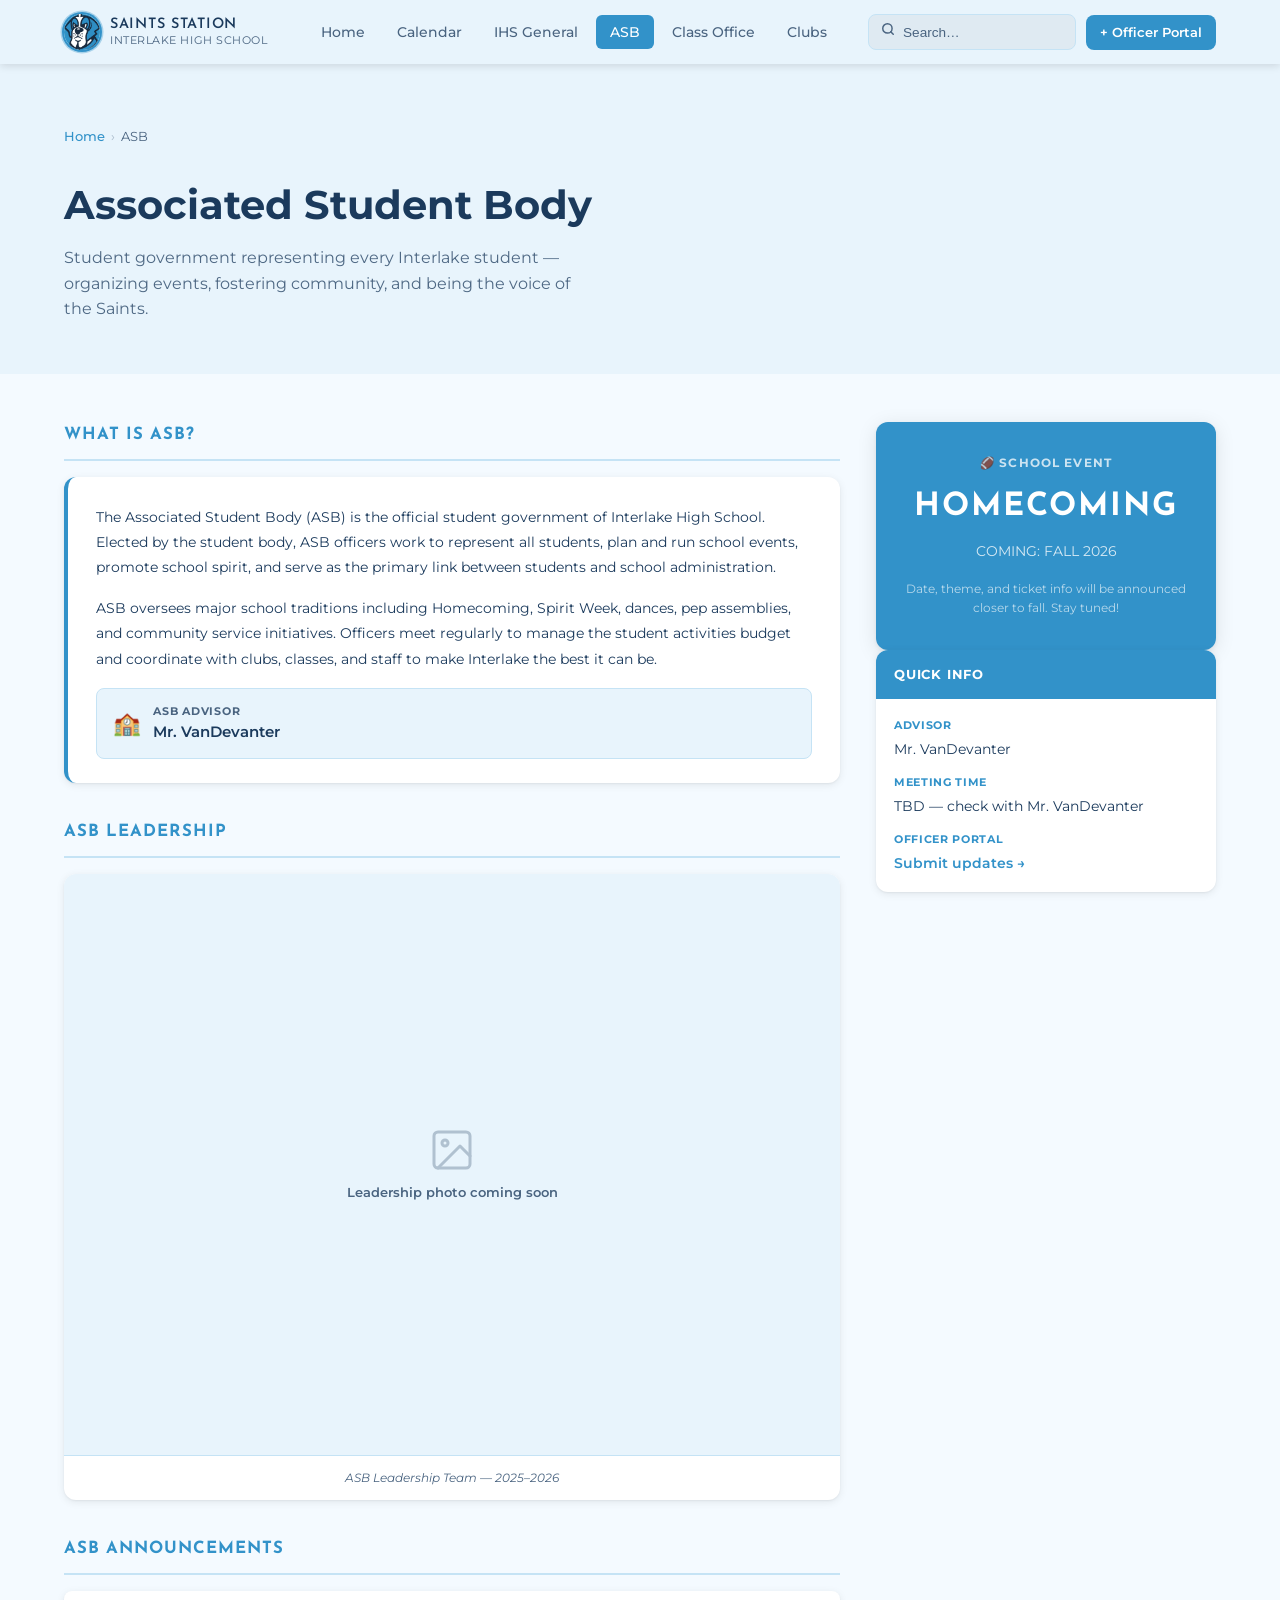
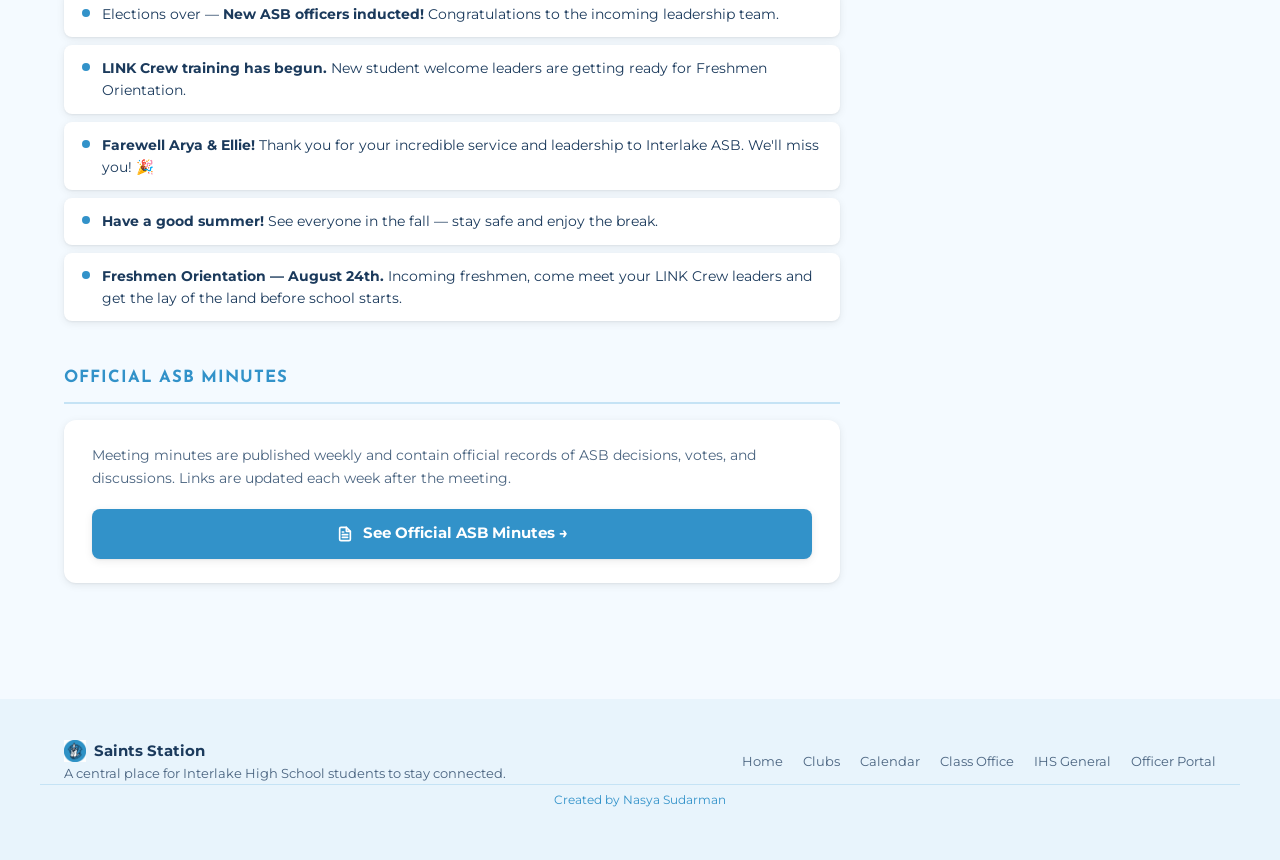
==== asb.html @ 4c6f9c29 "Add ASB page + update navbar across all pages New asb.html: - Hero with breadcrumb - "What is ASB" c" ====
<!DOCTYPE html>
<html lang="en">
<head>
  <meta charset="UTF-8">
  <meta name="viewport" content="width=device-width, initial-scale=1.0">
  <title>ASB — Saints Station</title>
  <link rel="stylesheet" href="style.css">
  <style>
    .asb-hero { background: var(--primary-dark); padding: 48px 0 52px; }
    .asb-hero h1 { font-size: clamp(1.6rem, 4vw, 2.5rem); font-weight: 700; margin-bottom: 8px; }
    .asb-hero p { opacity: .75; font-size: 1rem; max-width: 520px; }

    .asb-body { padding: 48px 0 80px; }
    .asb-layout { display: grid; grid-template-columns: 1fr 340px; gap: 36px; align-items: start; }
    @media (max-width: 900px) { .asb-layout { grid-template-columns: 1fr; } }

    .asb-section { margin-bottom: 36px; }
    .asb-section-title {
      font-family: var(--font-display); text-transform: uppercase;
      letter-spacing: .06em; font-size: 1.05rem; font-weight: 700;
      color: var(--primary); margin-bottom: 16px;
      padding-bottom: 10px; border-bottom: 2px solid var(--border);
    }

    /* What is ASB card */
    .asb-info-card { background: var(--card); border-radius: var(--radius); box-shadow: var(--shadow); padding: 28px 28px 24px; border-left: 4px solid var(--primary); }
    .asb-info-card p { font-size: .9rem; line-height: 1.75; color: var(--text); margin-bottom: 16px; }
    .asb-info-card p:last-child { margin-bottom: 0; }
    .asb-advisor-row { display: flex; align-items: center; gap: 12px; padding: 14px 16px; background: var(--highlight); border-radius: var(--radius-sm); border: 1px solid var(--border); }
    .asb-advisor-icon { font-size: 1.4rem; }
    .asb-advisor-label { font-size: .69rem; font-weight: 700; text-transform: uppercase; letter-spacing: .07em; color: var(--text-muted); }
    .asb-advisor-name { font-size: .92rem; font-weight: 600; color: var(--text); }

    /* Leadership photo */
    .asb-photo-card { background: var(--card); border-radius: var(--radius); box-shadow: var(--shadow); overflow: hidden; }
    .asb-photo-wrap {
      width: 100%; aspect-ratio: 4/3;
      background: var(--highlight);
      display: flex; flex-direction: column; align-items: center; justify-content: center;
      color: var(--text-muted); gap: 8px;
      border-bottom: 1px solid var(--border);
    }
    .asb-photo-wrap svg { opacity: .35; }
    .asb-photo-wrap img { width: 100%; height: 100%; object-fit: cover; display: block; }
    .asb-photo-caption { padding: 12px 18px; font-size: .78rem; color: var(--text-muted); text-align: center; font-style: italic; }

    /* Announcements */
    .asb-announce-list { display: flex; flex-direction: column; gap: 0; list-style: none; }
    .asb-announce-item {
      display: flex; align-items: flex-start; gap: 12px;
      padding: 12px 18px; background: var(--card);
      border-radius: var(--radius-sm); margin-bottom: 8px;
      box-shadow: var(--shadow); font-size: .9rem; color: var(--text); line-height: 1.55;
    }
    .asb-announce-bullet {
      width: 8px; height: 8px; border-radius: 50%;
      background: var(--primary); flex-shrink: 0; margin-top: 6px;
    }

    /* Minutes button */
    .asb-minutes-btn {
      display: inline-flex; align-items: center; gap: 10px;
      background: var(--primary); color: #fff;
      padding: 13px 24px; border-radius: var(--radius-sm);
      font-size: .92rem; font-weight: 700; text-decoration: none;
      transition: var(--transition); width: 100%; justify-content: center;
      box-shadow: var(--shadow);
    }
    .asb-minutes-btn:hover { background: var(--primary-mid); transform: translateY(-1px); box-shadow: var(--shadow-md); }

    /* Homecoming */
    .asb-homecoming-card {
      background: var(--primary); color: #fff;
      border-radius: var(--radius); padding: 32px 28px;
      text-align: center; box-shadow: var(--shadow-md);
    }
    .asb-homecoming-label { font-size: .72rem; font-weight: 700; text-transform: uppercase; letter-spacing: .1em; opacity: .75; margin-bottom: 10px; }
    .asb-homecoming-title { font-family: var(--font-display); font-size: clamp(1.4rem, 4vw, 2rem); font-weight: 700; letter-spacing: .06em; text-transform: uppercase; margin-bottom: 8px; }
    .asb-homecoming-sub { font-size: .85rem; opacity: .8; }

    /* Sidebar cards */
    .asb-sidebar-card { background: var(--card); border-radius: var(--radius); box-shadow: var(--shadow); overflow: hidden; margin-bottom: 20px; }
    .asb-sidebar-head { background: var(--primary); padding: 14px 18px; }
    .asb-sidebar-head-title { font-size: .82rem; font-weight: 700; text-transform: uppercase; letter-spacing: .06em; color: #fff; }
    .asb-sidebar-body { padding: 18px; }
  </style>
</head>
<body>

<nav class="navbar">
  <div class="container navbar-inner">
    <a href="index.html" class="navbar-brand">
      <div class="brand-icon"><img src="images/interlakelogo.jpg" alt="Interlake Hub"></div>
      <div class="brand-text">
        <span class="brand-name">Saints Station</span>
        <span class="brand-sub">Interlake High School</span>
      </div>
    </a>
    <nav class="navbar-nav">
      <a href="index.html" class="nav-link">Home</a>
      <a href="calendar.html" class="nav-link">Calendar</a>
      <a href="general.html" class="nav-link">IHS General</a>
      <a href="asb.html" class="nav-link active">ASB</a>
      <a href="classoffice.html" class="nav-link">Class Office</a>
      <a href="clubs.html" class="nav-link">Clubs</a>
    </nav>
    <div class="navbar-actions">
      <div class="nav-search">
        <span class="search-icon"><svg width="14" height="14" viewBox="0 0 24 24" fill="none" stroke="currentColor" stroke-width="2.5" stroke-linecap="round" stroke-linejoin="round"><circle cx="11" cy="11" r="8"/><line x1="21" y1="21" x2="16.65" y2="16.65"/></svg></span>
        <input type="text" id="navSearch" placeholder="Search…" autocomplete="off">
      </div>
      <a href="submit.html" class="btn btn-accent" style="padding:7px 14px;font-size:.82rem;">+ Officer Portal</a>
    </div>
  </div>
</nav>

<div class="asb-hero">
  <div class="container">
    <div class="breadcrumb" style="margin-bottom:12px;">
      <a href="index.html">Home</a><span class="sep">›</span><span>ASB</span>
    </div>
    <h1>Associated Student Body</h1>
    <p>Student government representing every Interlake student — organizing events, fostering community, and being the voice of the Saints.</p>
  </div>
</div>

<div class="asb-body">
  <div class="container">
    <div class="asb-layout">

      <!-- ── Main column ── -->
      <div>

        <!-- What is ASB -->
        <div class="asb-section">
          <div class="asb-section-title">What is ASB?</div>
          <div class="asb-info-card">
            <p>The Associated Student Body (ASB) is the official student government of Interlake High School. Elected by the student body, ASB officers work to represent all students, plan and run school events, promote school spirit, and serve as the primary link between students and school administration.</p>
            <p>ASB oversees major school traditions including Homecoming, Spirit Week, dances, pep assemblies, and community service initiatives. Officers meet regularly to manage the student activities budget and coordinate with clubs, classes, and staff to make Interlake the best it can be.</p>
            <div class="asb-advisor-row">
              <div class="asb-advisor-icon">🏫</div>
              <div>
                <div class="asb-advisor-label">ASB Advisor</div>
                <div class="asb-advisor-name">Mr. VanDevanter</div>
              </div>
            </div>
          </div>
        </div>

        <!-- Leadership Photo -->
        <div class="asb-section">
          <div class="asb-section-title">ASB Leadership</div>
          <div class="asb-photo-card">
            <div class="asb-photo-wrap">
              <svg width="48" height="48" viewBox="0 0 24 24" fill="none" stroke="currentColor" stroke-width="1.5" stroke-linecap="round" stroke-linejoin="round"><rect x="3" y="3" width="18" height="18" rx="2"/><circle cx="8.5" cy="8.5" r="1.5"/><polyline points="21 15 16 10 5 21"/></svg>
              <span style="font-size:.82rem;font-weight:600;">Leadership photo coming soon</span>
            </div>
            <div class="asb-photo-caption">ASB Leadership Team — 2025–2026</div>
          </div>
        </div>

        <!-- ASB Announcements -->
        <div class="asb-section">
          <div class="asb-section-title">ASB Announcements</div>
          <ul class="asb-announce-list">
            <li class="asb-announce-item">
              <span class="asb-announce-bullet"></span>
              <span>Elections over — <strong>New ASB officers inducted!</strong> Congratulations to the incoming leadership team.</span>
            </li>
            <li class="asb-announce-item">
              <span class="asb-announce-bullet"></span>
              <span><strong>LINK Crew training has begun.</strong> New student welcome leaders are getting ready for Freshmen Orientation.</span>
            </li>
            <li class="asb-announce-item">
              <span class="asb-announce-bullet"></span>
              <span><strong>Farewell Arya &amp; Ellie!</strong> Thank you for your incredible service and leadership to Interlake ASB. We'll miss you! 🎉</span>
            </li>
            <li class="asb-announce-item">
              <span class="asb-announce-bullet"></span>
              <span><strong>Have a good summer!</strong> See everyone in the fall — stay safe and enjoy the break.</span>
            </li>
            <li class="asb-announce-item">
              <span class="asb-announce-bullet"></span>
              <span><strong>Freshmen Orientation — August 24th.</strong> Incoming freshmen, come meet your LINK Crew leaders and get the lay of the land before school starts.</span>
            </li>
          </ul>
        </div>

        <!-- Official ASB Minutes -->
        <div class="asb-section">
          <div class="asb-section-title">Official ASB Minutes</div>
          <div style="background:var(--card);border-radius:var(--radius);box-shadow:var(--shadow);padding:24px 28px;">
            <p style="font-size:.88rem;color:var(--text-muted);margin-bottom:20px;line-height:1.6;">Meeting minutes are published weekly and contain official records of ASB decisions, votes, and discussions. Links are updated each week after the meeting.</p>
            <a href="#" class="asb-minutes-btn">
              <svg width="16" height="16" viewBox="0 0 24 24" fill="none" stroke="currentColor" stroke-width="2.5" stroke-linecap="round" stroke-linejoin="round"><path d="M14 2H6a2 2 0 0 0-2 2v16a2 2 0 0 0 2 2h12a2 2 0 0 0 2-2V8z"/><polyline points="14 2 14 8 20 8"/><line x1="16" y1="13" x2="8" y2="13"/><line x1="16" y1="17" x2="8" y2="17"/><polyline points="10 9 9 9 8 9"/></svg>
              See Official ASB Minutes →
            </a>
          </div>
        </div>

      </div>

      <!-- ── Sidebar ── -->
      <div>

        <!-- Homecoming -->
        <div class="asb-homecoming-card">
          <div class="asb-homecoming-label">🏈 School Event</div>
          <div class="asb-homecoming-title">Homecoming</div>
          <div class="asb-homecoming-sub">COMING: FALL 2026</div>
          <div style="margin-top:16px;font-size:.78rem;opacity:.65;line-height:1.55;">Date, theme, and ticket info will be announced closer to fall. Stay tuned!</div>
        </div>

        <!-- Quick facts -->
        <div class="asb-sidebar-card">
          <div class="asb-sidebar-head">
            <div class="asb-sidebar-head-title">Quick Info</div>
          </div>
          <div class="asb-sidebar-body">
            <div style="display:flex;flex-direction:column;gap:14px;">
              <div>
                <div style="font-size:.69rem;font-weight:700;text-transform:uppercase;letter-spacing:.06em;color:var(--primary);margin-bottom:3px;">Advisor</div>
                <div style="font-size:.88rem;color:var(--text);">Mr. VanDevanter</div>
              </div>
              <div>
                <div style="font-size:.69rem;font-weight:700;text-transform:uppercase;letter-spacing:.06em;color:var(--primary);margin-bottom:3px;">Meeting Time</div>
                <div style="font-size:.88rem;color:var(--text);">TBD — check with Mr. VanDevanter</div>
              </div>
              <div>
                <div style="font-size:.69rem;font-weight:700;text-transform:uppercase;letter-spacing:.06em;color:var(--primary);margin-bottom:3px;">Officer Portal</div>
                <div style="font-size:.88rem;"><a href="submit.html" style="color:var(--primary);font-weight:600;">Submit updates →</a></div>
              </div>
            </div>
          </div>
        </div>

      </div>
    </div>
  </div>
</div>

<footer class="footer">
  <div class="container footer-inner">
    <div>
      <div class="footer-brand" style="display:flex;align-items:center;gap:8px;"><img src="images/interlakelogo.jpg" alt="Interlake Hub" style="width:22px;height:22px;"> Saints Station</div>
      <p>A central place for Interlake High School students to stay connected.</p>
    </div>
    <div class="footer-links">
      <a href="index.html">Home</a>
      <a href="clubs.html">Clubs</a>
      <a href="calendar.html">Calendar</a>
      <a href="classoffice.html">Class Office</a>
      <a href="general.html">IHS General</a>
      <a href="submit.html">Officer Portal</a>
    </div>
  </div>
  <div class="container" style="text-align:center;padding:6px 0 10px;font-size:.72rem;color:var(--primary);border-top:1px solid var(--border);">Created by Nasya Sudarman</div>
</footer>

<script src="data.js"></script>
<script>
document.getElementById("navSearch").addEventListener("keydown", e => {
  if (e.key === "Enter") {
    const q = e.target.value.trim();
    if (q) location.href = `search.html?q=${encodeURIComponent(q)}`;
  }
});
</script>
</body>
</html>
---- style.css ----
@import url('https://fonts.googleapis.com/css2?family=Josefin+Sans:wght@300;400;600;700&family=Montserrat:wght@400;500;600;700;800;900&display=swap');

/* ── Reset & Base ─────────────────────────────────────────────────────────── */
*, *::before, *::after { box-sizing: border-box; margin: 0; padding: 0; }

:root {
  --primary:        #3292C9;   /* Interlake logo blue — buttons, links, interactive */
  --primary-mid:    #2478A8;   /* deeper logo blue — hover state */
  --primary-dark:   #E8F4FC;   /* pale logo blue — chips, fills, section backgrounds */
  --primary-light:  #7ABFE8;   /* lighter logo blue — accents */
  --highlight:      #E8F4FC;   /* very pale logo blue — chips, badge fills */
  --accent:         #7ABFE8;   /* same as primary-light */
  --accent-light:   #F3FAFF;   /* near-white pale blue tints */
  --bg:             #F4FAFF;   /* near-white with faint blue tint */
  --card:           #ffffff;
  --text:           #1B3A5C;   /* deep navy — softer than black, cohesive with blue palette */
  --text-muted:     #4A6480;   /* blue-tinted muted */
  --border:         #C5E3F5;   /* light blue border — logo hue family */
  --radius:         12px;
  --radius-sm:      8px;
  --shadow:         0 2px 8px rgba(0,0,0,.08), 0 1px 2px rgba(0,0,0,.05);
  --shadow-md:      0 4px 20px rgba(0,0,0,.10), 0 2px 4px rgba(0,0,0,.06);
  --shadow-lg:      0 12px 40px rgba(0,0,0,.15);
  --transition:     0.2s ease;
  --font:           'Montserrat', -apple-system, BlinkMacSystemFont, 'Segoe UI', sans-serif;
  --font-display:   'Josefin Sans', 'Montserrat', sans-serif;
}

html { font-size: 16px; scroll-behavior: smooth; }

body {
  font-family: var(--font);
  font-weight: 400;
  background: var(--bg);
  color: var(--text);
  line-height: 1.6;
  min-height: 100vh;
}

a { color: inherit; text-decoration: none; }
img { display: block; max-width: 100%; }
ul { list-style: none; }

/* ── Utility ──────────────────────────────────────────────────────────────── */
.container { max-width: 1200px; margin: 0 auto; padding: 0 24px; }
.sr-only { position: absolute; width: 1px; height: 1px; overflow: hidden; clip: rect(0,0,0,0); }

.badge {
  display: inline-flex;
  align-items: center;
  gap: 4px;
  padding: 3px 10px;
  border-radius: 20px;
  font-size: .72rem;
  font-weight: 700;
  letter-spacing: .02em;
  text-transform: uppercase;
  color: var(--text);
}

.tag {
  display: inline-block;
  padding: 2px 8px;
  background: #e2e8f0;
  color: #475569;
  border-radius: 4px;
  font-size: .75rem;
  font-weight: 500;
}

.btn {
  display: inline-flex;
  align-items: center;
  gap: 8px;
  padding: 10px 20px;
  border-radius: var(--radius-sm);
  font-size: .9rem;
  font-weight: 600;
  cursor: pointer;
  border: none;
  transition: var(--transition);
  text-decoration: none;
}

.btn-primary {
  background: var(--primary);
  color: #fff;
}
.btn-primary:hover { background: var(--primary-mid); color: #fff; transform: translateY(-1px); box-shadow: var(--shadow-md); }

.btn-accent {
  background: var(--primary);
  color: #fff;
}
.btn-accent:hover { background: var(--primary-mid); color: #fff; transform: translateY(-1px); box-shadow: var(--shadow-md); }

.btn-outline {
  background: transparent;
  color: var(--primary);
  border: 2px solid var(--primary);
}
.btn-outline:hover { background: var(--primary); color: #fff; }

.btn-ghost {
  background: transparent;
  color: var(--primary);
  border: 1px solid var(--primary);
}
.btn-ghost:hover { background: var(--primary); color: #fff; }

.section { padding: 64px 0; }
.section-sm { padding: 40px 0; }

.section-header { margin-bottom: 36px; }
.section-header h2 { font-size: 1.75rem; font-weight: 700; color: var(--primary); }
.section-header p { color: var(--text-muted); margin-top: 6px; font-size: 1rem; }
.section-header .header-row { display: flex; justify-content: space-between; align-items: flex-end; flex-wrap: wrap; gap: 12px; }

/* ── Navigation ───────────────────────────────────────────────────────────── */
.navbar {
  background: var(--primary-dark);
  position: sticky;
  top: 0;
  z-index: 100;
  box-shadow: 0 2px 8px rgba(0,0,0,.12);
}

.navbar-inner {
  display: flex;
  align-items: center;
  gap: 24px;
  height: 64px;
}

.navbar-brand {
  display: flex;
  align-items: center;
  gap: 10px;
  flex-shrink: 0;
}

.navbar-brand .brand-icon {
  width: 36px;
  height: 36px;
  border-radius: 50%;
  overflow: hidden;
  flex-shrink: 0;
  background: #fff;
  display: flex;
  align-items: center;
  justify-content: center;
  box-shadow: 0 0 0 2px var(--primary), 0 0 0 3.5px rgba(50,146,201,.35);
}

.navbar-brand .brand-icon img {
  width: 160%;
  height: 160%;
  object-fit: cover;
  margin: -30%;
  display: block;
}

.navbar-brand .brand-text {
  display: flex;
  flex-direction: column;
  line-height: 1.15;
}

.navbar-brand .brand-name {
  font-size: .9rem;
  font-weight: 600;
  color: var(--text);
  font-family: var(--font-display);
  letter-spacing: 0.05em;
  text-transform: uppercase;
}

.navbar-brand .brand-sub {
  font-size: .68rem;
  color: var(--text-muted);
  letter-spacing: .05em;
  text-transform: uppercase;
}

.navbar-nav {
  display: flex;
  align-items: center;
  gap: 4px;
  margin-left: 16px;
  flex: 1;
}

.nav-link {
  padding: 6px 14px;
  border-radius: 6px;
  font-size: .88rem;
  font-weight: 500;
  color: var(--text-muted);
  transition: var(--transition);
}

.nav-link:hover, .nav-link.active {
  background: var(--primary);
  color: #fff;
}

.navbar-actions {
  display: flex;
  align-items: center;
  gap: 10px;
  margin-left: auto;
}

.nav-search {
  display: flex;
  align-items: center;
  background: rgba(0,0,0,.04);
  border: 1px solid var(--border);
  border-radius: 8px;
  padding: 0 12px;
  gap: 8px;
  height: 36px;
  transition: var(--transition);
}

.nav-search:focus-within {
  background: rgba(0,0,0,.07);
  border-color: var(--primary);
}

.nav-search input {
  background: transparent;
  border: none;
  outline: none;
  color: var(--text);
  font-size: .85rem;
  width: 160px;
}

.nav-search input::placeholder { color: var(--text-muted); }
.nav-search .search-icon { color: var(--text-muted); font-size: .85rem; }

/* ── Hero ─────────────────────────────────────────────────────────────────── */
.hero {
  background: var(--primary-dark);
  padding: 72px 0 80px;
  position: relative;
  overflow: hidden;
}

.hero::before {
  content: "";
  position: absolute;
  inset: 0;
  background: url("data:image/svg+xml,%3Csvg width='60' height='60' viewBox='0 0 60 60' xmlns='http://www.w3.org/2000/svg'%3E%3Cg fill='none' fill-rule='evenodd'%3E%3Cg fill='%23ffffff' fill-opacity='0.03'%3E%3Cpath d='M36 34v-4h-2v4h-4v2h4v4h2v-4h4v-2h-4zm0-30V0h-2v4h-4v2h4v4h2V6h4V4h-4zM6 34v-4H4v4H0v2h4v4h2v-4h4v-2H6zM6 4V0H4v4H0v2h4v4h2V6h4V4H6z'/%3E%3C/g%3E%3C/g%3E%3C/svg%3E");
  pointer-events: none;
}

.hero-content {
  position: relative;
  display: grid;
  grid-template-columns: 1fr auto;
  gap: 48px;
  align-items: center;
}

.hero-eyebrow {
  display: inline-flex;
  align-items: center;
  gap: 8px;
  background: rgba(50,146,201,.15);
  border: 1px solid rgba(50,146,201,.35);
  padding: 5px 14px;
  border-radius: 20px;
  font-size: .78rem;
  font-weight: 700;
  color: var(--primary);
  letter-spacing: .05em;
  text-transform: uppercase;
  margin-bottom: 18px;
}

.hero h1 {
  font-size: clamp(2rem, 5vw, 3.25rem);
  font-weight: 700;
  color: var(--primary);
  line-height: 1.1;
  margin-bottom: 16px;
  letter-spacing: -.02em;
}

h1.display, .hero h1, .home-hero h1, .general-hero h1, .clubs-header h1, .classoffice-hero h1, .class-hero h1, .cal-header h1, .calendar-hero h1 {
  font-family: var(--font-display);
  letter-spacing: 0.04em;
  text-transform: uppercase;
  font-weight: 700;
}

.gen-section-title, .section-header h2, .hub-card-title, .cal-legend-title, .upcoming-card-title, .bsd-card-head h3 {
  font-family: var(--font-display);
  text-transform: uppercase;
  letter-spacing: 0.06em;
  font-weight: 700;
}

.hero h1 span { color: var(--primary); }

.hero-desc {
  font-size: 1.05rem;
  color: var(--text);
  max-width: 520px;
  margin-bottom: 32px;
  line-height: 1.7;
}

.hero-cta {
  display: flex;
  gap: 12px;
  flex-wrap: wrap;
}

.hero-stats {
  display: grid;
  grid-template-columns: repeat(3, 1fr);
  gap: 12px;
  flex-shrink: 0;
}

.hero-stat {
  background: var(--card);
  border: 1px solid var(--border);
  border-radius: var(--radius);
  padding: 20px 24px;
  text-align: center;
  min-width: 110px;
}

.hero-stat .stat-number {
  font-size: 2rem;
  font-weight: 700;
  color: var(--primary);
  line-height: 1;
}

.hero-stat .stat-label {
  font-size: .75rem;
  color: var(--text-muted);
  margin-top: 4px;
  font-weight: 500;
}

/* ── Banner ───────────────────────────────────────────────────────────────── */
.banner {
  background: var(--primary-dark);
  color: var(--text);
}

.banner-label {
  background: rgba(50,146,201,.2);
  color: var(--text);
}

.banner a { color: var(--primary); }

/* ── Cards ────────────────────────────────────────────────────────────────── */
.card {
  background: var(--card);
  border-radius: var(--radius);
  box-shadow: var(--shadow);
  overflow: hidden;
  transition: var(--transition);
}

.card:hover { transform: translateY(-3px); box-shadow: var(--shadow-md); }

/* Event Card */
.events-grid {
  display: grid;
  grid-template-columns: repeat(auto-fill, minmax(300px, 1fr));
  gap: 20px;
}

.event-card {
  display: flex;
  gap: 0;
  align-items: stretch;
}

.event-date-badge {
  background: var(--primary);
  color: #fff;
  min-width: 68px;
  display: flex;
  flex-direction: column;
  align-items: center;
  justify-content: center;
  padding: 16px 10px;
  flex-shrink: 0;
}

.event-date-badge .month {
  font-size: .7rem;
  font-weight: 700;
  letter-spacing: .1em;
  text-transform: uppercase;
  opacity: .8;
}

.event-date-badge .day {
  font-size: 2rem;
  font-weight: 700;
  line-height: 1;
}

.event-date-badge.soon { background: var(--primary); color: #fff; }
.event-date-badge.today { background: #111111; }

.event-body {
  padding: 16px;
  display: flex;
  flex-direction: column;
  gap: 6px;
  flex: 1;
}

.event-body h3 { font-size: .95rem; font-weight: 700; line-height: 1.3; }

.event-meta {
  display: flex;
  flex-direction: column;
  gap: 2px;
}

.event-meta span {
  font-size: .78rem;
  color: var(--text-muted);
  display: flex;
  align-items: center;
  gap: 5px;
}

.event-desc { font-size: .82rem; color: var(--text-muted); line-height: 1.5; margin-top: 4px; }

.event-tags { display: flex; gap: 4px; flex-wrap: wrap; margin-top: 4px; }

/* Club Card */
.clubs-grid {
  display: grid;
  grid-template-columns: repeat(auto-fill, minmax(300px, 1fr));
  gap: 20px;
}

.club-card {
  display: flex;
  flex-direction: column;
  cursor: pointer;
}

.club-card-header {
  padding: 20px 20px 16px;
  display: flex;
  gap: 14px;
  align-items: flex-start;
}

.club-avatar {
  width: 48px;
  height: 48px;
  border-radius: 10px;
  display: flex;
  align-items: center;
  justify-content: center;
  font-size: 1.35rem;
  flex-shrink: 0;
  color: #fff;
}

.club-header-info { flex: 1; min-width: 0; }

.club-name {
  font-size: 1rem;
  font-weight: 700;
  line-height: 1.2;
  margin-bottom: 4px;
  white-space: nowrap;
  overflow: hidden;
  text-overflow: ellipsis;
}

.club-tagline {
  font-size: .8rem;
  color: var(--text-muted);
  font-style: italic;
}

.club-card-body {
  padding: 0 20px 16px;
  flex: 1;
}

.club-desc {
  font-size: .83rem;
  color: #475569;
  line-height: 1.55;
  display: -webkit-box;
  -webkit-line-clamp: 3;
  -webkit-box-orient: vertical;
  overflow: hidden;
}

.club-card-footer {
  padding: 12px 20px;
  border-top: 1px solid var(--border);
  display: flex;
  justify-content: space-between;
  align-items: center;
  gap: 8px;
}

.club-meta-row {
  display: flex;
  gap: 12px;
  align-items: center;
}

.club-meta-item {
  font-size: .75rem;
  color: var(--text-muted);
  display: flex;
  align-items: center;
  gap: 4px;
}

.club-card-link {
  font-size: .8rem;
  font-weight: 600;
  color: var(--primary);
  display: flex;
  align-items: center;
  gap: 4px;
  white-space: nowrap;
  transition: var(--transition);
}

.club-card-header .badge { background: var(--primary) !important; color: #fff !important; }

.club-card-link:hover { color: var(--primary-light); gap: 7px; }

/* ── Category Filters ─────────────────────────────────────────────────────── */
.filter-bar {
  display: flex;
  align-items: center;
  gap: 8px;
  flex-wrap: wrap;
  margin-bottom: 28px;
}

.filter-pill {
  padding: 6px 16px;
  border-radius: 20px;
  font-size: .82rem;
  font-weight: 600;
  cursor: pointer;
  border: 2px solid var(--primary);
  background: var(--card);
  color: var(--primary);
  transition: var(--transition);
  white-space: nowrap;
}

.filter-pill:hover {
  background: var(--highlight);
  color: var(--primary);
}

.filter-pill.active {
  color: #fff !important;
  border-color: transparent;
}

/* ── Search Bar ───────────────────────────────────────────────────────────── */
.search-bar {
  display: flex;
  align-items: center;
  gap: 10px;
  background: var(--card);
  border: 2px solid var(--border);
  border-radius: var(--radius-sm);
  padding: 10px 16px;
  transition: var(--transition);
  max-width: 360px;
  width: 100%;
}

.search-bar:focus-within {
  border-color: var(--primary);
  box-shadow: 0 0 0 3px rgba(30, 58, 138, .1);
}

.search-bar input {
  flex: 1;
  border: none;
  outline: none;
  font-size: .9rem;
  color: var(--text);
  background: transparent;
}

.search-bar input::placeholder { color: var(--text-muted); }
.search-bar .icon { color: var(--text-muted); }

/* ── Club Detail Page ─────────────────────────────────────────────────────── */
.club-hero {
  padding: 48px 0 52px;
  position: relative;
}

.club-hero-inner {
  display: flex;
  gap: 32px;
  align-items: flex-start;
}

.club-hero-icon {
  width: 84px;
  height: 84px;
  border-radius: 18px;
  display: flex;
  align-items: center;
  justify-content: center;
  font-size: 2.5rem;
  flex-shrink: 0;
  color: #fff;
  box-shadow: var(--shadow-lg);
}

.club-hero-info { flex: 1; }

.club-hero-info h1 {
  font-size: clamp(1.5rem, 4vw, 2.2rem);
  font-weight: 700;
  color: var(--primary);
  line-height: 1.1;
  margin-bottom: 8px;
}

.club-hero-tagline {
  font-size: 1.05rem;
  color: var(--text-muted);
  font-style: italic;
  margin-bottom: 12px;
}

.club-hero-meta {
  display: flex;
  flex-wrap: wrap;
  gap: 16px;
  margin-top: 12px;
}

.club-hero-meta-item {
  display: flex;
  align-items: center;
  gap: 7px;
  font-size: .85rem;
  color: var(--text-muted);
}

.club-hero-meta-item strong { color: var(--text); }

.club-layout {
  display: grid;
  grid-template-columns: 1fr 340px;
  gap: 32px;
  padding-bottom: 80px;
}

.info-card {
  background: var(--card);
  border-radius: var(--radius);
  box-shadow: var(--shadow);
  overflow: hidden;
  margin-bottom: 24px;
}

.info-card-header {
  padding: 16px 20px;
  border-bottom: 1px solid var(--border);
  display: flex;
  align-items: center;
  gap: 10px;
}

.info-card-header h3 {
  font-size: .95rem;
  font-weight: 700;
  color: var(--primary);
}

.info-card-body { padding: 20px; }

.info-row {
  display: flex;
  gap: 12px;
  align-items: flex-start;
  padding: 10px 0;
  border-bottom: 1px solid var(--border);
}

.info-row:last-child { border-bottom: none; }

.info-row-icon {
  width: 32px;
  height: 32px;
  border-radius: 7px;
  display: flex;
  align-items: center;
  justify-content: center;
  font-size: .9rem;
  flex-shrink: 0;
  background: #f1f5f9;
}

.info-row-text { flex: 1; }
.info-row-text .label { font-size: .73rem; color: var(--text-muted); font-weight: 600; text-transform: uppercase; letter-spacing: .05em; }
.info-row-text .value { font-size: .9rem; color: var(--text); font-weight: 500; margin-top: 1px; }

/* Update/Recap Feed */
.update-feed { display: flex; flex-direction: column; gap: 16px; }

.update-item {
  background: var(--card);
  border-radius: var(--radius);
  box-shadow: var(--shadow);
  padding: 20px;
  border-left: 4px solid transparent;
}

.update-header {
  display: flex;
  justify-content: space-between;
  align-items: flex-start;
  gap: 12px;
  margin-bottom: 8px;
}

.update-title { font-size: .95rem; font-weight: 700; }
.update-meta { font-size: .75rem; color: var(--text-muted); margin-top: 3px; }
.update-content {
  font-size: .87rem;
  color: #475569;
  line-height: 1.65;
  white-space: pre-line;
  margin-top: 8px;
}

/* Agenda list */
.agenda-list {
  display: flex;
  flex-direction: column;
  gap: 8px;
}

.agenda-item {
  display: flex;
  align-items: flex-start;
  gap: 10px;
  padding: 8px 0;
  border-bottom: 1px solid var(--border);
  font-size: .88rem;
}

.agenda-item:last-child { border-bottom: none; }

.agenda-num {
  width: 22px;
  height: 22px;
  background: var(--primary);
  color: #fff;
  border-radius: 50%;
  font-size: .7rem;
  font-weight: 700;
  display: flex;
  align-items: center;
  justify-content: center;
  flex-shrink: 0;
  margin-top: 1px;
}

/* Requirements list */
.requirements-list {
  display: flex;
  flex-direction: column;
  gap: 8px;
}

.requirement-item {
  display: flex;
  align-items: flex-start;
  gap: 10px;
  font-size: .88rem;
  line-height: 1.5;
}

.req-check {
  width: 18px;
  height: 18px;
  background: var(--primary);
  border-radius: 50%;
  display: flex;
  align-items: center;
  justify-content: center;
  color: #fff;
  font-size: .65rem;
  flex-shrink: 0;
  margin-top: 2px;
}

/* ── Form ─────────────────────────────────────────────────────────────────── */
.form-page {
  max-width: 720px;
  margin: 0 auto;
  padding: 56px 24px 80px;
}

.form-card {
  background: var(--card);
  border-radius: var(--radius);
  box-shadow: var(--shadow-md);
  overflow: hidden;
}

.form-card-header {
  background: var(--highlight);
  padding: 32px 32px 28px;
  color: var(--text);
  border-bottom: 2px solid var(--border);
}

.form-card-header h1 { font-size: 1.5rem; font-weight: 700; }
.form-card-header p { opacity: .75; margin-top: 6px; font-size: .9rem; }

.form-body { padding: 32px; }

.form-group { margin-bottom: 24px; }

.form-label {
  display: block;
  font-size: .85rem;
  font-weight: 600;
  color: var(--text);
  margin-bottom: 7px;
}

.form-label .required { color: #ef4444; margin-left: 2px; }

.form-control {
  width: 100%;
  padding: 10px 14px;
  border: 2px solid var(--border);
  border-radius: var(--radius-sm);
  font-size: .9rem;
  font-family: var(--font);
  color: var(--text);
  background: #fff;
  transition: var(--transition);
  outline: none;
}

.form-control:focus {
  border-color: var(--primary);
  box-shadow: 0 0 0 3px rgba(30, 58, 138, .1);
}

.form-control::placeholder { color: #a0aec0; }

textarea.form-control {
  resize: vertical;
  min-height: 120px;
  line-height: 1.6;
}

select.form-control { appearance: none; background-image: url("data:image/svg+xml,%3Csvg xmlns='http://www.w3.org/2000/svg' width='16' height='16' fill='%2364748b' viewBox='0 0 16 16'%3E%3Cpath d='M7.247 11.14L2.451 5.658C1.885 5.013 2.345 4 3.204 4h9.592a1 1 0 0 1 .753 1.659l-4.796 5.48a1 1 0 0 1-1.506 0z'/%3E%3C/svg%3E"); background-repeat: no-repeat; background-position: right 12px center; padding-right: 36px; }

.form-hint { font-size: .78rem; color: var(--text-muted); margin-top: 5px; }

.form-row { display: grid; grid-template-columns: 1fr 1fr; gap: 16px; }

.form-footer {
  padding: 0 32px 32px;
  display: flex;
  justify-content: flex-end;
  gap: 12px;
}

.toast {
  position: fixed;
  bottom: 24px;
  right: 24px;
  background: #1e293b;
  color: #fff;
  padding: 14px 20px;
  border-radius: var(--radius-sm);
  font-size: .88rem;
  font-weight: 500;
  box-shadow: var(--shadow-lg);
  transform: translateY(80px);
  opacity: 0;
  transition: all .35s cubic-bezier(.34, 1.56, .64, 1);
  z-index: 9999;
  display: flex;
  align-items: center;
  gap: 10px;
  max-width: 360px;
}

.toast.show { transform: translateY(0); opacity: 1; }
.toast.success .toast-icon { color: var(--primary-light); }
.toast.error .toast-icon { color: #ef4444; }

/* ── Breadcrumb ───────────────────────────────────────────────────────────── */
.breadcrumb {
  padding: 14px 0;
  display: flex;
  align-items: center;
  gap: 6px;
  font-size: .82rem;
  color: var(--text-muted);
}

.breadcrumb a { color: var(--primary); font-weight: 500; transition: var(--transition); }
.breadcrumb a:hover { color: var(--primary-light); }
.breadcrumb .sep { opacity: .4; }

/* ── Empty State ──────────────────────────────────────────────────────────── */
.empty-state {
  text-align: center;
  padding: 60px 24px;
  color: var(--text-muted);
}

.empty-state .empty-icon {
  font-size: 3rem;
  margin-bottom: 16px;
  opacity: .4;
}

.empty-state h3 { font-size: 1.1rem; color: var(--text); margin-bottom: 6px; }
.empty-state p { font-size: .9rem; }

/* ── Footer ───────────────────────────────────────────────────────────────── */
.footer {
  background: var(--primary-dark);
  color: var(--text-muted);
  padding: 40px 0;
  margin-top: auto;
}

.footer-inner {
  display: flex;
  justify-content: space-between;
  align-items: center;
  gap: 24px;
  flex-wrap: wrap;
}

.footer-brand { font-weight: 700; color: var(--text); font-size: .95rem; }
.footer p { font-size: .82rem; }
.footer-links { display: flex; gap: 20px; }
.footer-links a { font-size: .82rem; color: var(--text-muted); transition: var(--transition); }
.footer-links a:hover { color: var(--primary); }

/* ── Chip counter ─────────────────────────────────────────────────────────── */
.count-chip {
  display: inline-flex;
  align-items: center;
  padding: 2px 9px;
  background: var(--bg);
  border-radius: 10px;
  font-size: .75rem;
  font-weight: 700;
  color: var(--text-muted);
  margin-left: 8px;
}

/* ── Responsive ───────────────────────────────────────────────────────────── */
@media (max-width: 768px) {
  .hero-content { grid-template-columns: 1fr; }
  .hero-stats { display: flex; }
  .hero-stat { flex: 1; }
  .club-layout { grid-template-columns: 1fr; }
  .form-row { grid-template-columns: 1fr; }
  .navbar-nav { display: none; }
  .nav-search input { width: 120px; }
  .club-hero-inner { flex-direction: column; gap: 16px; }
  .footer-inner { flex-direction: column; align-items: flex-start; }
}

@media (max-width: 520px) {
  .container { padding: 0 16px; }
  .hero { padding: 48px 0; }
  .events-grid, .clubs-grid { grid-template-columns: 1fr; }
  .hero-stats { flex-direction: column; }
}

/* ── Animations ───────────────────────────────────────────────────────────── */
@keyframes fadeInUp {
  from { opacity: 0; transform: translateY(16px); }
  to   { opacity: 1; transform: translateY(0); }
}

.animate-in { animation: fadeInUp .4s ease forwards; }

.stagger > * { opacity: 0; animation: fadeInUp .4s ease forwards; }
.stagger > *:nth-child(1)  { animation-delay: .05s; }
.stagger > *:nth-child(2)  { animation-delay: .10s; }
.stagger > *:nth-child(3)  { animation-delay: .15s; }
.stagger > *:nth-child(4)  { animation-delay: .20s; }
.stagger > *:nth-child(5)  { animation-delay: .25s; }
.stagger > *:nth-child(6)  { animation-delay: .30s; }
.stagger > *:nth-child(7)  { animation-delay: .35s; }
.stagger > *:nth-child(8)  { animation-delay: .40s; }
.stagger > *:nth-child(9)  { animation-delay: .45s; }
.stagger > *:nth-child(10) { animation-delay: .50s; }
.stagger > *:nth-child(n+11) { animation-delay: .55s; }

/* ── Officers Grid ────────────────────────────────────────────────────────── */
.officers-grid {
  display: grid;
  grid-template-columns: repeat(auto-fill, minmax(200px, 1fr));
  gap: 16px;
}
.officer-card {
  background: var(--card);
  border-radius: var(--radius);
  padding: 20px;
  box-shadow: var(--shadow);
  text-align: center;
  border-top: 3px solid var(--primary);
}
.officer-avatar {
  width: 56px; height: 56px; border-radius: 50%;
  background: var(--primary);
  color: #fff;
  display: flex; align-items: center; justify-content: center;
  font-size: 1.3rem; font-weight: 600;
  margin: 0 auto 12px;
}
.officer-name { font-size: .95rem; font-weight: 700; }
.officer-role { font-size: .78rem; color: var(--text); background: var(--highlight); padding: 2px 10px; border-radius: 20px; display: inline-block; margin: 4px 0 6px; font-weight: 600; }
.officer-grade { font-size: .78rem; color: var(--text-muted); }
.officer-email { font-size: .75rem; color: var(--primary-light); margin-top: 4px; word-break: break-all; }

/* ── Sort Bar ─────────────────────────────────────────────────────────────── */
.sort-bar {
  display: flex; align-items: center; gap: 8px; flex-wrap: wrap;
}
.sort-bar-label { font-size: .82rem; font-weight: 600; color: var(--text-muted); white-space: nowrap; }
.sort-btn {
  padding: 5px 14px; border-radius: 20px; font-size: .82rem; font-weight: 600;
  cursor: pointer; border: 2px solid var(--border); background: var(--card);
  color: var(--text-muted); transition: var(--transition); white-space: nowrap;
}
.sort-btn:hover { border-color: var(--primary); color: var(--primary); }
.sort-btn.active { background: var(--primary); color: #fff; border-color: var(--primary); }

/* ── Calendar Widget ──────────────────────────────────────────────────────── */
.calendar-widget {
  background: var(--card);
  border-radius: var(--radius);
  box-shadow: var(--shadow-md);
  overflow: hidden;
}
.cal-header {
  background: var(--primary);
  color: #fff;
  padding: 16px 20px;
  display: flex; align-items: center; justify-content: space-between;
}
.cal-header h3 { font-size: 1.1rem; font-weight: 600; }
.cal-nav-btn {
  background: rgba(255,255,255,.12); border: none; color: #fff;
  width: 32px; height: 32px; border-radius: 6px; cursor: pointer;
  font-size: 1rem; transition: var(--transition); display: flex; align-items: center; justify-content: center;
}
.cal-nav-btn:hover { background: rgba(255,255,255,.25); }
.cal-grid { display: grid; grid-template-columns: repeat(7, 1fr); }
.cal-day-header {
  padding: 10px 4px; text-align: center;
  font-size: .72rem; font-weight: 700; color: var(--text-muted);
  text-transform: uppercase; letter-spacing: .05em;
  background: #f8faff; border-bottom: 1px solid var(--border);
}
.cal-day {
  min-height: 72px; padding: 6px; border-right: 1px solid var(--border);
  border-bottom: 1px solid var(--border); background: #fff;
  cursor: pointer; transition: background .15s;
  position: relative;
}
.cal-day:hover { background: var(--highlight); }
.cal-day.other-month { background: #f8faff; }
.cal-day.other-month .cal-day-num { color: #cbd5e1; }
.cal-day.today .cal-day-num {
  background: var(--primary); color: #fff;
  width: 24px; height: 24px; border-radius: 50%;
  display: flex; align-items: center; justify-content: center;
  font-weight: 700;
}
.cal-day.selected { background: var(--highlight); outline: 2px solid var(--primary-light); outline-offset: -2px; }
.cal-day-num { font-size: .82rem; font-weight: 600; color: var(--text); margin-bottom: 4px; width: 24px; height: 24px; display: flex; align-items: center; justify-content: center; }
.cal-events { display: flex; flex-direction: column; gap: 2px; }
.cal-event-chip {
  font-size: .65rem; font-weight: 600; padding: 1px 5px;
  border-radius: 3px; color: #fff; white-space: nowrap;
  overflow: hidden; text-overflow: ellipsis; cursor: pointer;
}
.cal-meeting-dot {
  display: inline-block; width: 6px; height: 6px; border-radius: 50%;
  background: var(--primary); margin-right: 2px;
}
.cal-meetings-row { font-size: .65rem; color: var(--text-muted); margin-top: 2px; }
.cal-detail-panel {
  border-top: 2px solid var(--border);
  padding: 20px;
  min-height: 80px;
}
.cal-detail-panel h4 { font-size: .9rem; font-weight: 700; color: var(--primary); margin-bottom: 12px; }
.cal-detail-event {
  display: flex; align-items: flex-start; gap: 10px;
  padding: 10px 0; border-bottom: 1px solid var(--border);
  font-size: .85rem;
}
.cal-detail-event:last-child { border-bottom: none; }
.cal-detail-dot { width: 10px; height: 10px; border-radius: 50%; flex-shrink: 0; margin-top: 4px; }
.cal-detail-meeting {
  display: flex; align-items: center; gap: 8px;
  padding: 8px 0; border-bottom: 1px solid var(--border); font-size: .83rem;
}
.cal-detail-meeting:last-child { border-bottom: none; }

/* ── Login Overlay ────────────────────────────────────────────────────────── */
.login-overlay {
  position: fixed; inset: 0;
  background: var(--bg);
  display: flex; align-items: center; justify-content: center;
  z-index: 200; padding: 24px;
}
.login-card {
  background: var(--card);
  border-radius: var(--radius);
  box-shadow: var(--shadow-lg);
  width: 100%; max-width: 420px;
  overflow: hidden;
}
.login-header {
  background: var(--primary);
  padding: 32px; text-align: center; color: #fff;
}
.login-header .login-icon { font-size: 2.5rem; margin-bottom: 10px; }
.login-header h2 { font-size: 1.3rem; font-weight: 600; }
.login-header p { font-size: .85rem; opacity: .75; margin-top: 4px; }
.login-body { padding: 28px; }
.login-demo-box {
  background: var(--highlight); border: 1px solid var(--border);
  border-radius: var(--radius-sm); padding: 12px 14px;
  margin-bottom: 20px; font-size: .82rem;
}
.login-demo-box .demo-label { font-weight: 700; color: var(--primary); font-size: .75rem; text-transform: uppercase; letter-spacing: .05em; margin-bottom: 6px; }
.login-demo-box .demo-cred { display: flex; justify-content: space-between; align-items: center; padding: 3px 0; color: var(--text); }
.login-demo-box .demo-cred code { background: #fff; border: 1px solid var(--border); border-radius: 4px; padding: 1px 6px; font-size: .8rem; color: var(--primary); }
.login-error { color: #ef4444; font-size: .82rem; margin-bottom: 12px; display: none; }
.login-error.show { display: block; }
.login-footer { padding: 0 28px 24px; }
.login-note { font-size: .75rem; color: var(--text-muted); text-align: center; margin-top: 12px; }
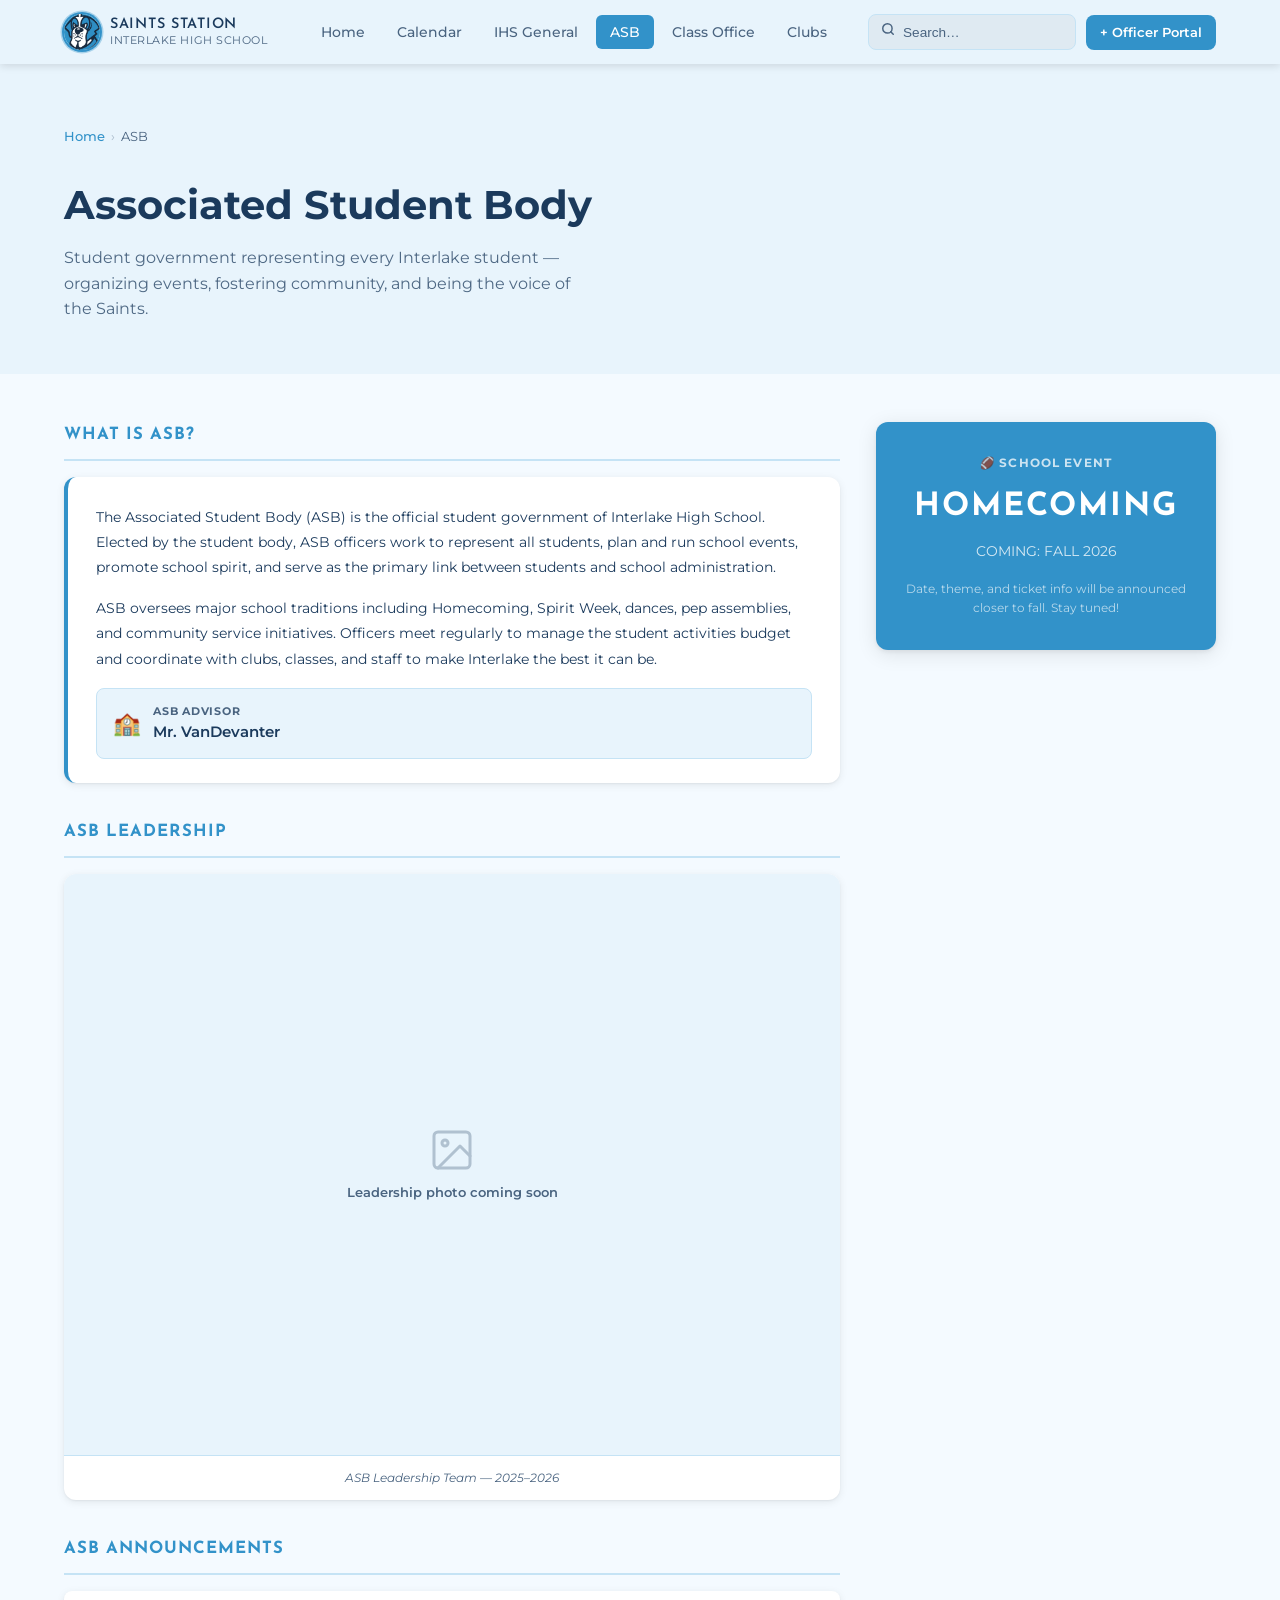
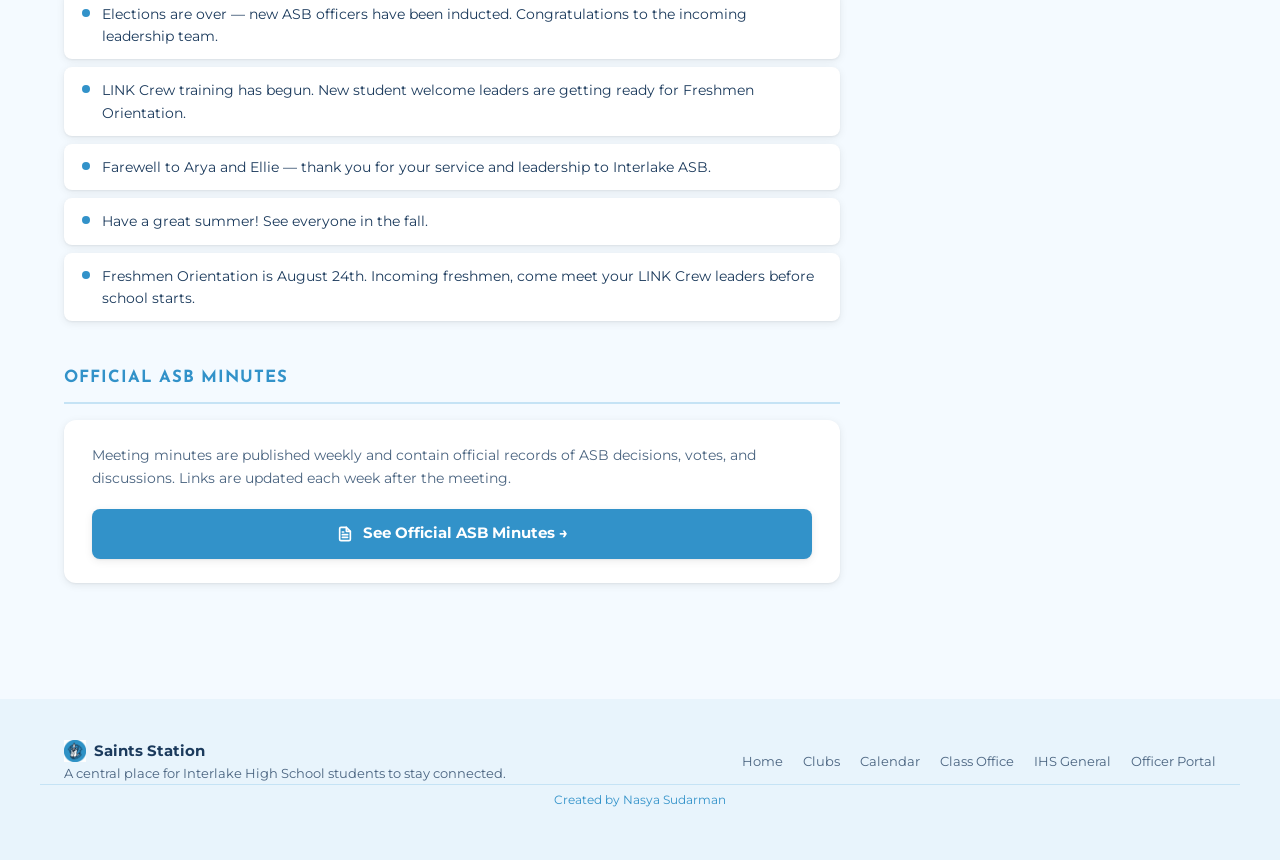
==== commit 232bf519: "ASB and class office updates - Remove Quick Info sidebar card from ASB page - Link ASB Minutes butto" ====
--- a/asb.html
+++ b/asb.html
@@ -165,23 +165,23 @@
           <ul class="asb-announce-list">
             <li class="asb-announce-item">
               <span class="asb-announce-bullet"></span>
-              <span>Elections over — <strong>New ASB officers inducted!</strong> Congratulations to the incoming leadership team.</span>
-            </li>
-            <li class="asb-announce-item">
-              <span class="asb-announce-bullet"></span>
-              <span><strong>LINK Crew training has begun.</strong> New student welcome leaders are getting ready for Freshmen Orientation.</span>
-            </li>
-            <li class="asb-announce-item">
-              <span class="asb-announce-bullet"></span>
-              <span><strong>Farewell Arya &amp; Ellie!</strong> Thank you for your incredible service and leadership to Interlake ASB. We'll miss you! 🎉</span>
-            </li>
-            <li class="asb-announce-item">
-              <span class="asb-announce-bullet"></span>
-              <span><strong>Have a good summer!</strong> See everyone in the fall — stay safe and enjoy the break.</span>
-            </li>
-            <li class="asb-announce-item">
-              <span class="asb-announce-bullet"></span>
-              <span><strong>Freshmen Orientation — August 24th.</strong> Incoming freshmen, come meet your LINK Crew leaders and get the lay of the land before school starts.</span>
+              <span>Elections are over — new ASB officers have been inducted. Congratulations to the incoming leadership team.</span>
+            </li>
+            <li class="asb-announce-item">
+              <span class="asb-announce-bullet"></span>
+              <span>LINK Crew training has begun. New student welcome leaders are getting ready for Freshmen Orientation.</span>
+            </li>
+            <li class="asb-announce-item">
+              <span class="asb-announce-bullet"></span>
+              <span>Farewell to Arya and Ellie — thank you for your service and leadership to Interlake ASB.</span>
+            </li>
+            <li class="asb-announce-item">
+              <span class="asb-announce-bullet"></span>
+              <span>Have a great summer! See everyone in the fall.</span>
+            </li>
+            <li class="asb-announce-item">
+              <span class="asb-announce-bullet"></span>
+              <span>Freshmen Orientation is August 24th. Incoming freshmen, come meet your LINK Crew leaders before school starts.</span>
             </li>
           </ul>
         </div>
@@ -191,7 +191,7 @@
           <div class="asb-section-title">Official ASB Minutes</div>
           <div style="background:var(--card);border-radius:var(--radius);box-shadow:var(--shadow);padding:24px 28px;">
             <p style="font-size:.88rem;color:var(--text-muted);margin-bottom:20px;line-height:1.6;">Meeting minutes are published weekly and contain official records of ASB decisions, votes, and discussions. Links are updated each week after the meeting.</p>
-            <a href="#" class="asb-minutes-btn">
+            <a href="https://docs.google.com/document/d/1w1JzZxjG5OY0Qg-T5gmEMZqiw1ZWYQ1a/edit?rtpof=true&sd=true&tab=t.0" target="_blank" rel="noopener" class="asb-minutes-btn">
               <svg width="16" height="16" viewBox="0 0 24 24" fill="none" stroke="currentColor" stroke-width="2.5" stroke-linecap="round" stroke-linejoin="round"><path d="M14 2H6a2 2 0 0 0-2 2v16a2 2 0 0 0 2 2h12a2 2 0 0 0 2-2V8z"/><polyline points="14 2 14 8 20 8"/><line x1="16" y1="13" x2="8" y2="13"/><line x1="16" y1="17" x2="8" y2="17"/><polyline points="10 9 9 9 8 9"/></svg>
               See Official ASB Minutes →
             </a>
@@ -209,29 +209,6 @@
           <div class="asb-homecoming-title">Homecoming</div>
           <div class="asb-homecoming-sub">COMING: FALL 2026</div>
           <div style="margin-top:16px;font-size:.78rem;opacity:.65;line-height:1.55;">Date, theme, and ticket info will be announced closer to fall. Stay tuned!</div>
-        </div>
-
-        <!-- Quick facts -->
-        <div class="asb-sidebar-card">
-          <div class="asb-sidebar-head">
-            <div class="asb-sidebar-head-title">Quick Info</div>
-          </div>
-          <div class="asb-sidebar-body">
-            <div style="display:flex;flex-direction:column;gap:14px;">
-              <div>
-                <div style="font-size:.69rem;font-weight:700;text-transform:uppercase;letter-spacing:.06em;color:var(--primary);margin-bottom:3px;">Advisor</div>
-                <div style="font-size:.88rem;color:var(--text);">Mr. VanDevanter</div>
-              </div>
-              <div>
-                <div style="font-size:.69rem;font-weight:700;text-transform:uppercase;letter-spacing:.06em;color:var(--primary);margin-bottom:3px;">Meeting Time</div>
-                <div style="font-size:.88rem;color:var(--text);">TBD — check with Mr. VanDevanter</div>
-              </div>
-              <div>
-                <div style="font-size:.69rem;font-weight:700;text-transform:uppercase;letter-spacing:.06em;color:var(--primary);margin-bottom:3px;">Officer Portal</div>
-                <div style="font-size:.88rem;"><a href="submit.html" style="color:var(--primary);font-weight:600;">Submit updates →</a></div>
-              </div>
-            </div>
-          </div>
         </div>
 
       </div>
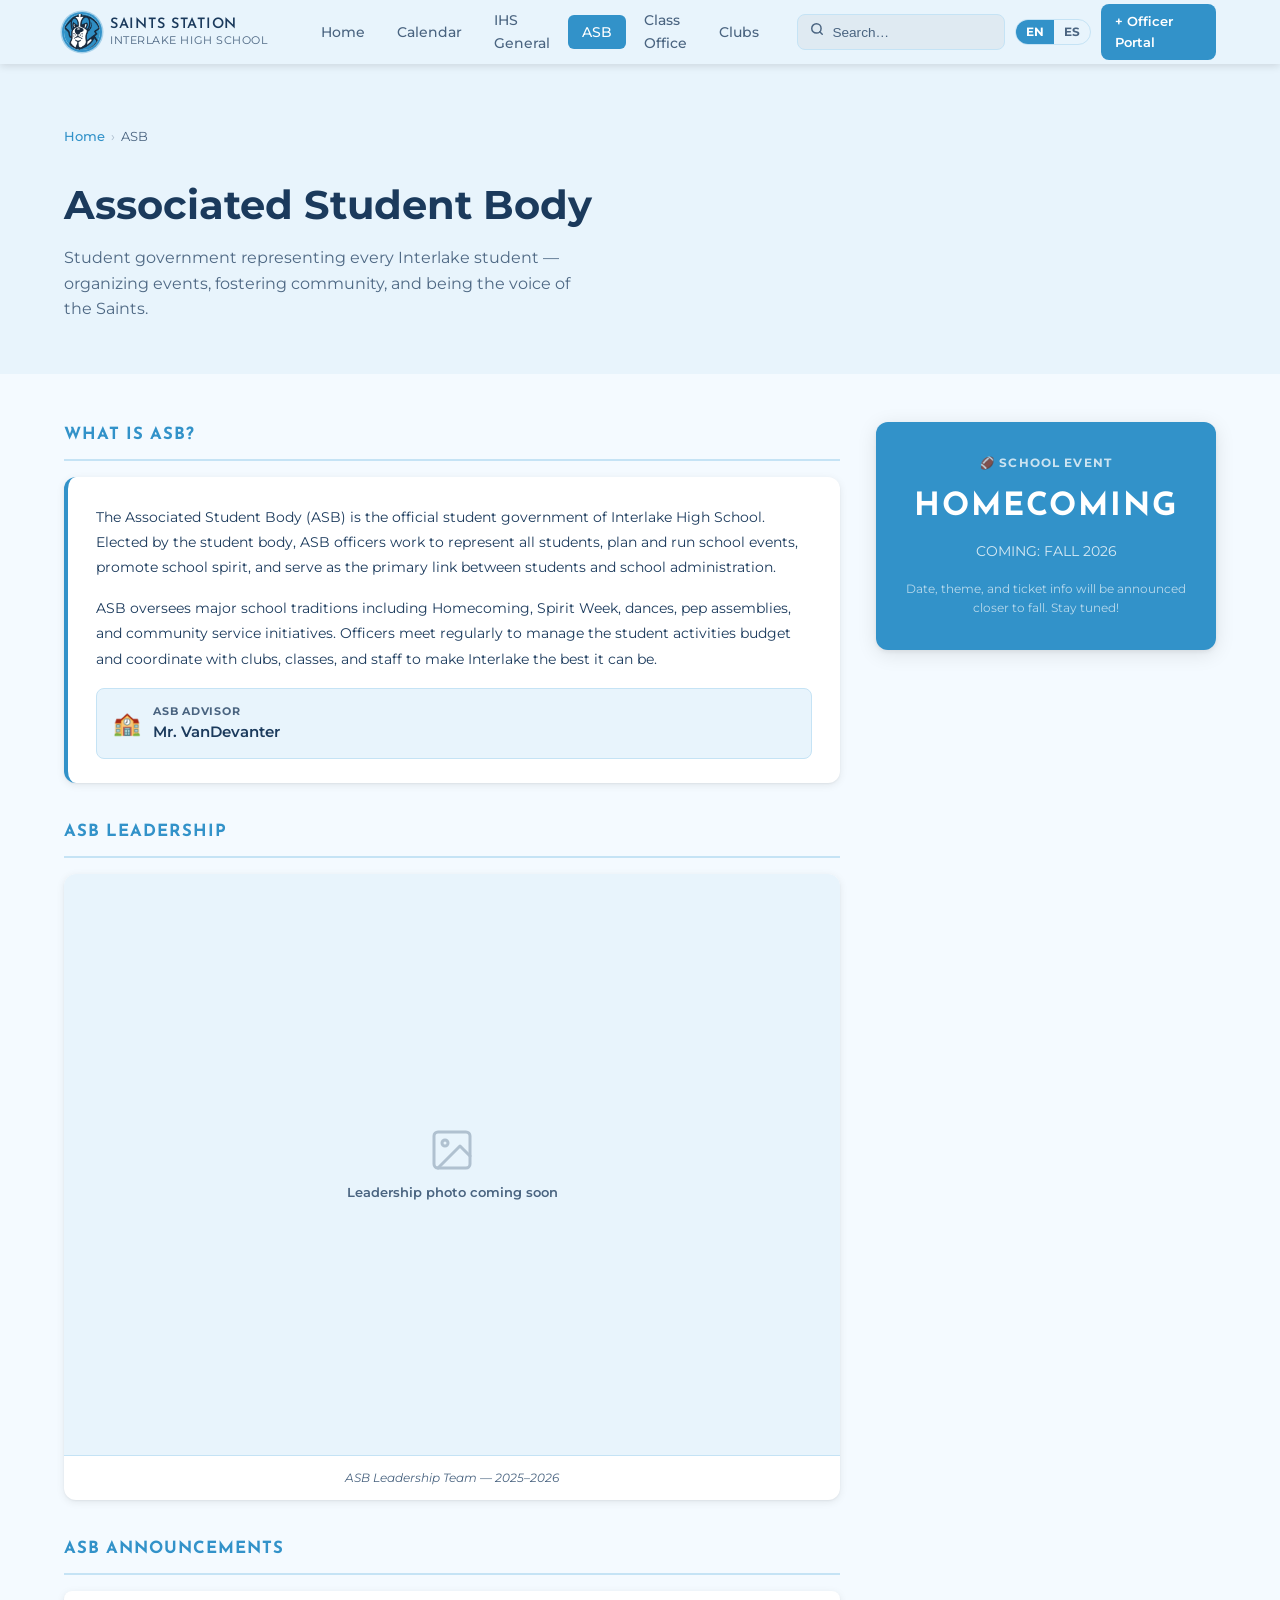
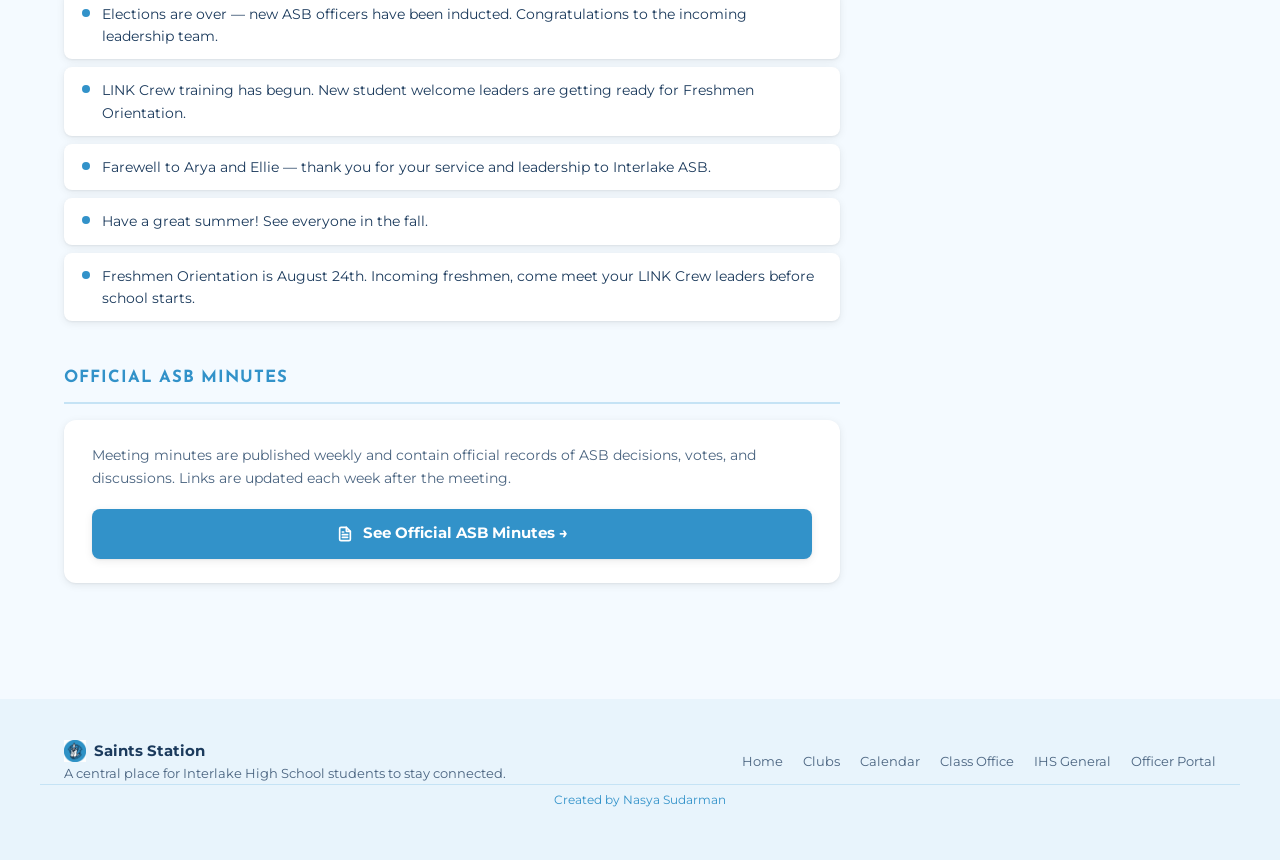
==== commit 7e34becd: "Add Spanish language toggle to all pages Adds EN/ES language toggle to every page in the site (excep" ====
--- a/asb.html
+++ b/asb.html
@@ -1,10 +1,11 @@
 <!DOCTYPE html>
-<html lang="en">
+<html lang="en" data-lang="en">
 <head>
   <meta charset="UTF-8">
   <meta name="viewport" content="width=device-width, initial-scale=1.0">
   <title>ASB — Saints Station</title>
   <link rel="stylesheet" href="style.css">
+  <script>(function(){var l=localStorage.getItem('ss-lang');if(l)document.documentElement.setAttribute('data-lang',l);})()</script>
   <style>
     .asb-hero { background: var(--primary-dark); padding: 48px 0 52px; }
     .asb-hero h1 { font-size: clamp(1.6rem, 4vw, 2.5rem); font-weight: 700; margin-bottom: 8px; }
@@ -109,6 +110,10 @@
         <span class="search-icon"><svg width="14" height="14" viewBox="0 0 24 24" fill="none" stroke="currentColor" stroke-width="2.5" stroke-linecap="round" stroke-linejoin="round"><circle cx="11" cy="11" r="8"/><line x1="21" y1="21" x2="16.65" y2="16.65"/></svg></span>
         <input type="text" id="navSearch" placeholder="Search…" autocomplete="off">
       </div>
+      <div class="navbar-lang-toggle">
+        <button class="nav-lang-btn" id="btnEN" onclick="setLang('en')">EN</button>
+        <button class="nav-lang-btn" id="btnES" onclick="setLang('es')">ES</button>
+      </div>
       <a href="submit.html" class="btn btn-accent" style="padding:7px 14px;font-size:.82rem;">+ Officer Portal</a>
     </div>
   </div>
@@ -119,8 +124,10 @@
     <div class="breadcrumb" style="margin-bottom:12px;">
       <a href="index.html">Home</a><span class="sep">›</span><span>ASB</span>
     </div>
-    <h1>Associated Student Body</h1>
-    <p>Student government representing every Interlake student — organizing events, fostering community, and being the voice of the Saints.</p>
+    <h1 class="en-only">Associated Student Body</h1>
+    <h1 class="es-only">Gobierno Estudiantil (ASB)</h1>
+    <p class="en-only">Student government representing every Interlake student — organizing events, fostering community, and being the voice of the Saints.</p>
+    <p class="es-only">El gobierno estudiantil que representa a todos los estudiantes de Interlake — organiza eventos, fomenta la comunidad y es la voz de los Saints.</p>
   </div>
 </div>
 
@@ -133,14 +140,16 @@
 
         <!-- What is ASB -->
         <div class="asb-section">
-          <div class="asb-section-title">What is ASB?</div>
+          <div class="asb-section-title"><span class="en-only">What is ASB?</span><span class="es-only">¿Qué es el ASB?</span></div>
           <div class="asb-info-card">
-            <p>The Associated Student Body (ASB) is the official student government of Interlake High School. Elected by the student body, ASB officers work to represent all students, plan and run school events, promote school spirit, and serve as the primary link between students and school administration.</p>
-            <p>ASB oversees major school traditions including Homecoming, Spirit Week, dances, pep assemblies, and community service initiatives. Officers meet regularly to manage the student activities budget and coordinate with clubs, classes, and staff to make Interlake the best it can be.</p>
+            <p class="en-only">The Associated Student Body (ASB) is the official student government of Interlake High School. Elected by the student body, ASB officers work to represent all students, plan and run school events, promote school spirit, and serve as the primary link between students and school administration.</p>
+            <p class="es-only">El Gobierno Estudiantil (ASB) es el gobierno estudiantil oficial de Interlake High School. Elegidos por los estudiantes, los oficiales del ASB trabajan para representar a todos los alumnos, organizar eventos escolares, promover el espíritu escolar y ser el enlace principal entre los estudiantes y la administración.</p>
+            <p class="en-only">ASB oversees major school traditions including Homecoming, Spirit Week, dances, pep assemblies, and community service initiatives. Officers meet regularly to manage the student activities budget and coordinate with clubs, classes, and staff to make Interlake the best it can be.</p>
+            <p class="es-only">El ASB supervisa las principales tradiciones escolares como el Homecoming, la Semana del Espíritu, bailes, asambleas y proyectos de servicio comunitario. Los oficiales se reúnen regularmente para gestionar el presupuesto de actividades estudiantiles y coordinarse con clubes, clases y personal.</p>
             <div class="asb-advisor-row">
               <div class="asb-advisor-icon">🏫</div>
               <div>
-                <div class="asb-advisor-label">ASB Advisor</div>
+                <div class="asb-advisor-label"><span class="en-only">ASB Advisor</span><span class="es-only">Asesor del ASB</span></div>
                 <div class="asb-advisor-name">Mr. VanDevanter</div>
               </div>
             </div>
@@ -149,51 +158,58 @@
 
         <!-- Leadership Photo -->
         <div class="asb-section">
-          <div class="asb-section-title">ASB Leadership</div>
+          <div class="asb-section-title"><span class="en-only">ASB Leadership</span><span class="es-only">Liderazgo del ASB</span></div>
           <div class="asb-photo-card">
             <div class="asb-photo-wrap">
               <svg width="48" height="48" viewBox="0 0 24 24" fill="none" stroke="currentColor" stroke-width="1.5" stroke-linecap="round" stroke-linejoin="round"><rect x="3" y="3" width="18" height="18" rx="2"/><circle cx="8.5" cy="8.5" r="1.5"/><polyline points="21 15 16 10 5 21"/></svg>
               <span style="font-size:.82rem;font-weight:600;">Leadership photo coming soon</span>
             </div>
-            <div class="asb-photo-caption">ASB Leadership Team — 2025–2026</div>
+            <div class="asb-photo-caption"><span class="en-only">ASB Leadership Team — 2025–2026</span><span class="es-only">Equipo de Liderazgo ASB — 2025–2026</span></div>
           </div>
         </div>
 
         <!-- ASB Announcements -->
         <div class="asb-section">
-          <div class="asb-section-title">ASB Announcements</div>
+          <div class="asb-section-title"><span class="en-only">ASB Announcements</span><span class="es-only">Anuncios del ASB</span></div>
           <ul class="asb-announce-list">
             <li class="asb-announce-item">
               <span class="asb-announce-bullet"></span>
-              <span>Elections are over — new ASB officers have been inducted. Congratulations to the incoming leadership team.</span>
-            </li>
-            <li class="asb-announce-item">
-              <span class="asb-announce-bullet"></span>
-              <span>LINK Crew training has begun. New student welcome leaders are getting ready for Freshmen Orientation.</span>
-            </li>
-            <li class="asb-announce-item">
-              <span class="asb-announce-bullet"></span>
-              <span>Farewell to Arya and Ellie — thank you for your service and leadership to Interlake ASB.</span>
-            </li>
-            <li class="asb-announce-item">
-              <span class="asb-announce-bullet"></span>
-              <span>Have a great summer! See everyone in the fall.</span>
-            </li>
-            <li class="asb-announce-item">
-              <span class="asb-announce-bullet"></span>
-              <span>Freshmen Orientation is August 24th. Incoming freshmen, come meet your LINK Crew leaders before school starts.</span>
+              <span class="en-only">Elections are over — new ASB officers have been inducted. Congratulations to the incoming leadership team.</span>
+              <span class="es-only">Las elecciones han concluido — los nuevos oficiales del ASB han sido investidos. Felicitaciones al nuevo equipo de liderazgo.</span>
+            </li>
+            <li class="asb-announce-item">
+              <span class="asb-announce-bullet"></span>
+              <span class="en-only">LINK Crew training has begun. New student welcome leaders are getting ready for Freshmen Orientation.</span>
+              <span class="es-only">El entrenamiento del LINK Crew ha comenzado. Los nuevos líderes de bienvenida se están preparando para la Orientación de Freshmen.</span>
+            </li>
+            <li class="asb-announce-item">
+              <span class="asb-announce-bullet"></span>
+              <span class="en-only">Farewell to Arya and Ellie — thank you for your service and leadership to Interlake ASB.</span>
+              <span class="es-only">Despedida a Arya y Ellie — gracias por su servicio y liderazgo al ASB de Interlake.</span>
+            </li>
+            <li class="asb-announce-item">
+              <span class="asb-announce-bullet"></span>
+              <span class="en-only">Have a great summer! See everyone in the fall.</span>
+              <span class="es-only">¡Que tengan un excelente verano! Nos vemos en el otoño.</span>
+            </li>
+            <li class="asb-announce-item">
+              <span class="asb-announce-bullet"></span>
+              <span class="en-only">Freshmen Orientation is August 24th. Incoming freshmen, come meet your LINK Crew leaders before school starts.</span>
+              <span class="es-only">La Orientación de Freshmen es el 24 de agosto. Futuros freshmen, vengan a conocer a sus líderes del LINK Crew antes de que empiece la escuela.</span>
             </li>
           </ul>
         </div>
 
         <!-- Official ASB Minutes -->
         <div class="asb-section">
-          <div class="asb-section-title">Official ASB Minutes</div>
+          <div class="asb-section-title"><span class="en-only">Official ASB Minutes</span><span class="es-only">Actas Oficiales del ASB</span></div>
           <div style="background:var(--card);border-radius:var(--radius);box-shadow:var(--shadow);padding:24px 28px;">
-            <p style="font-size:.88rem;color:var(--text-muted);margin-bottom:20px;line-height:1.6;">Meeting minutes are published weekly and contain official records of ASB decisions, votes, and discussions. Links are updated each week after the meeting.</p>
+            <p class="en-only" style="font-size:.88rem;color:var(--text-muted);margin-bottom:20px;line-height:1.6;">Meeting minutes are published weekly and contain official records of ASB decisions, votes, and discussions. Links are updated each week after the meeting.</p>
+            <p class="es-only" style="font-size:.88rem;color:var(--text-muted);margin-bottom:20px;line-height:1.6;">Las actas de las reuniones se publican semanalmente y contienen registros oficiales de las decisiones, votos y debates del ASB. Los enlaces se actualizan cada semana después de la reunión.</p>
             <a href="https://docs.google.com/document/d/1w1JzZxjG5OY0Qg-T5gmEMZqiw1ZWYQ1a/edit?rtpof=true&sd=true&tab=t.0" target="_blank" rel="noopener" class="asb-minutes-btn">
               <svg width="16" height="16" viewBox="0 0 24 24" fill="none" stroke="currentColor" stroke-width="2.5" stroke-linecap="round" stroke-linejoin="round"><path d="M14 2H6a2 2 0 0 0-2 2v16a2 2 0 0 0 2 2h12a2 2 0 0 0 2-2V8z"/><polyline points="14 2 14 8 20 8"/><line x1="16" y1="13" x2="8" y2="13"/><line x1="16" y1="17" x2="8" y2="17"/><polyline points="10 9 9 9 8 9"/></svg>
-              See Official ASB Minutes →
+              <span class="en-only">See Official ASB Minutes →</span>
+              <span class="es-only">Ver Actas Oficiales del ASB →</span>
             </a>
           </div>
         </div>
@@ -205,10 +221,10 @@
 
         <!-- Homecoming -->
         <div class="asb-homecoming-card">
-          <div class="asb-homecoming-label">🏈 School Event</div>
+          <div class="asb-homecoming-label"><span class="en-only">🏈 School Event</span><span class="es-only">🏈 Evento Escolar</span></div>
           <div class="asb-homecoming-title">Homecoming</div>
-          <div class="asb-homecoming-sub">COMING: FALL 2026</div>
-          <div style="margin-top:16px;font-size:.78rem;opacity:.65;line-height:1.55;">Date, theme, and ticket info will be announced closer to fall. Stay tuned!</div>
+          <div class="asb-homecoming-sub"><span class="en-only">COMING: FALL 2026</span><span class="es-only">PRÓXIMAMENTE: OTOÑO 2026</span></div>
+          <div style="margin-top:16px;font-size:.78rem;opacity:.65;line-height:1.55;"><span class="en-only">Date, theme, and ticket info will be announced closer to fall. Stay tuned!</span><span class="es-only">La fecha, el tema y la información sobre boletos se anunciarán más cerca del otoño. ¡Estén atentos!</span></div>
         </div>
 
       </div>
@@ -220,7 +236,8 @@
   <div class="container footer-inner">
     <div>
       <div class="footer-brand" style="display:flex;align-items:center;gap:8px;"><img src="images/interlakelogo.jpg" alt="Interlake Hub" style="width:22px;height:22px;"> Saints Station</div>
-      <p>A central place for Interlake High School students to stay connected.</p>
+      <p class="en-only">A central place for Interlake High School students to stay connected.</p>
+      <p class="es-only">Un lugar central para que los estudiantes de Interlake se mantengan conectados.</p>
     </div>
     <div class="footer-links">
       <a href="index.html">Home</a>
@@ -236,6 +253,21 @@
 
 <script src="data.js"></script>
 <script>
+function setLang(lang) {
+  document.documentElement.setAttribute("data-lang", lang);
+  var en = document.getElementById("btnEN"), es = document.getElementById("btnES");
+  if (en) en.classList.toggle("active", lang === "en");
+  if (es) es.classList.toggle("active", lang === "es");
+  localStorage.setItem("ss-lang", lang);
+  if (typeof window._pageRender === "function") window._pageRender();
+}
+(function() {
+  var saved = localStorage.getItem("ss-lang") || "en";
+  var en = document.getElementById("btnEN"), es = document.getElementById("btnES");
+  if (en) en.classList.toggle("active", saved === "en");
+  if (es) es.classList.toggle("active", saved === "es");
+})();
+
 document.getElementById("navSearch").addEventListener("keydown", e => {
   if (e.key === "Enter") {
     const q = e.target.value.trim();
--- a/style.css
+++ b/style.css
@@ -1172,3 +1172,10 @@
 .login-error.show { display: block; }
 .login-footer { padding: 0 28px 24px; }
 .login-note { font-size: .75rem; color: var(--text-muted); text-align: center; margin-top: 12px; }
+
+/* ── Language toggle ──────────────────────────────────────────────────────── */
+[data-lang="es"] .en-only { display: none !important; }
+[data-lang="en"] .es-only { display: none !important; }
+.navbar-lang-toggle { display: inline-flex; border: 1.5px solid var(--border); border-radius: 20px; overflow: hidden; flex-shrink: 0; }
+.nav-lang-btn { padding: 5px 10px; font-size: .72rem; font-weight: 700; background: transparent; color: var(--text-muted); cursor: pointer; border: none; font-family: var(--font); transition: background .15s, color .15s; }
+.nav-lang-btn.active { background: var(--primary); color: #fff; }
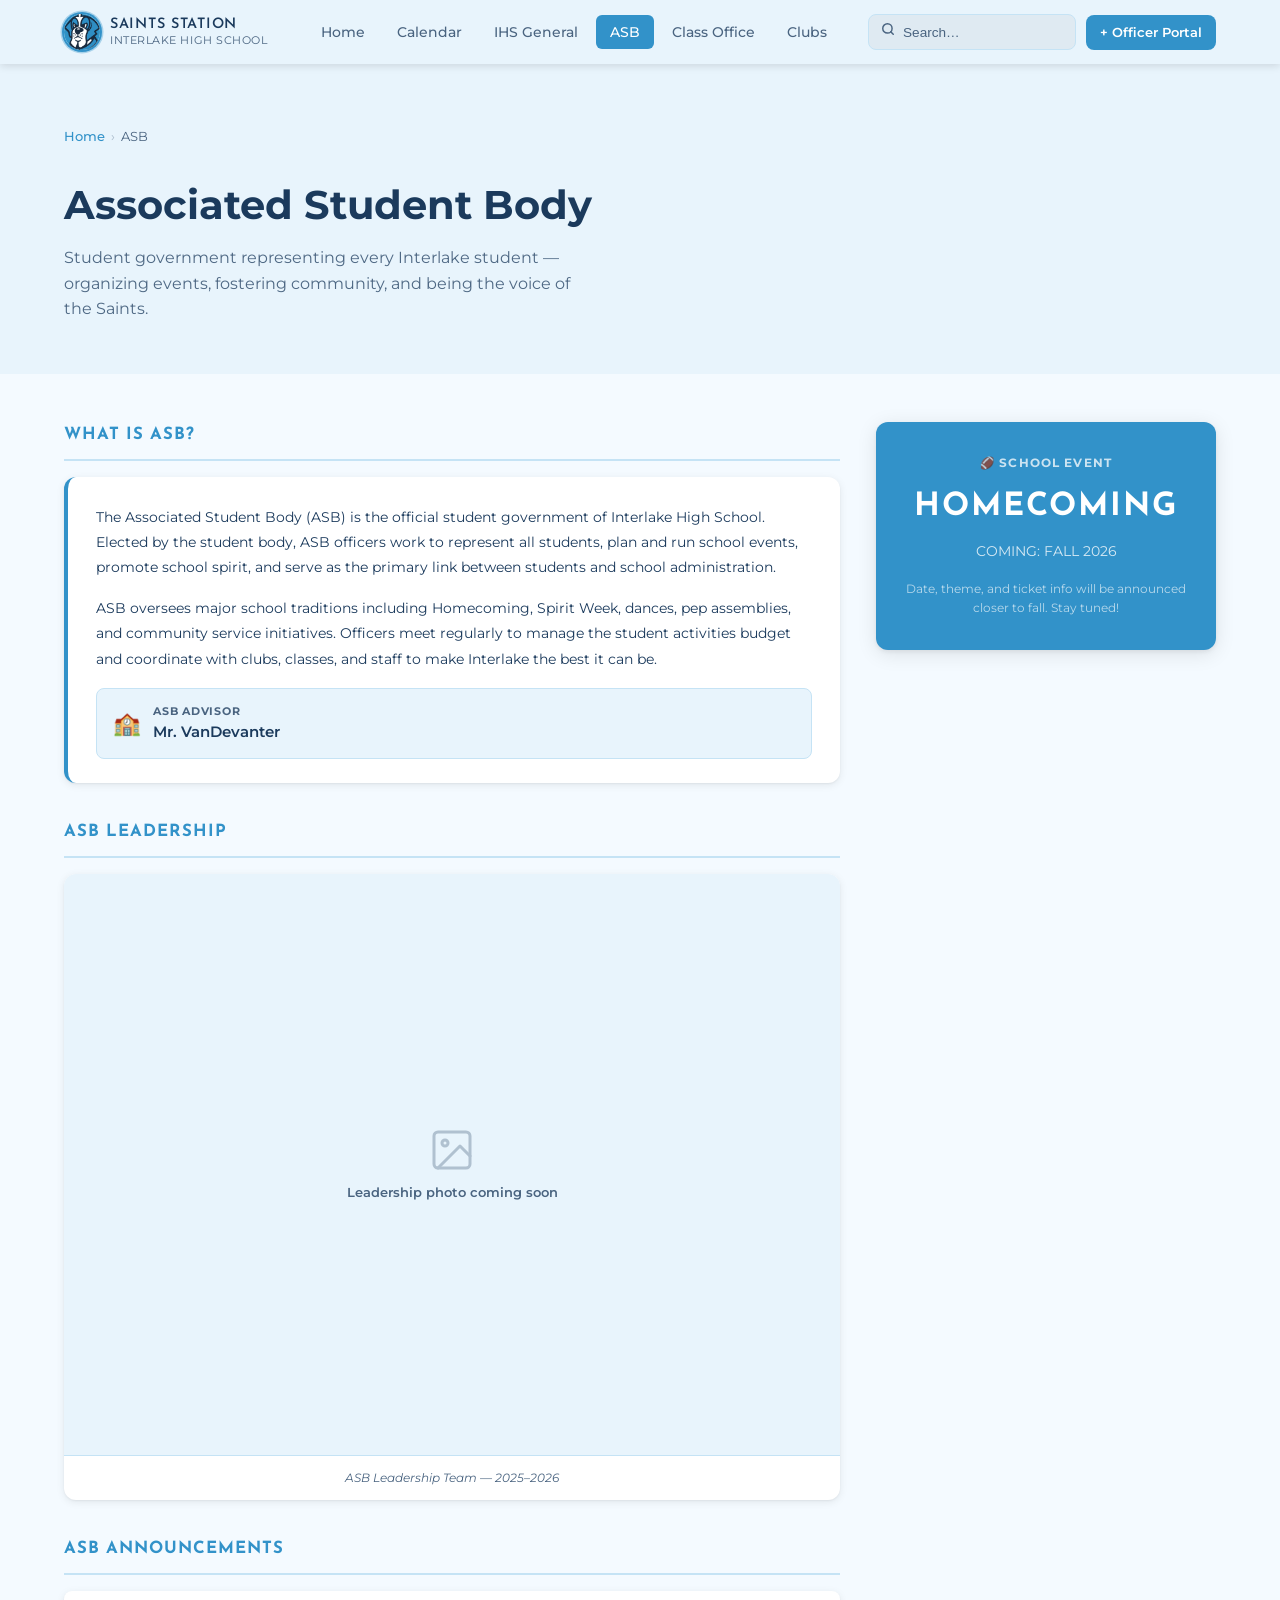
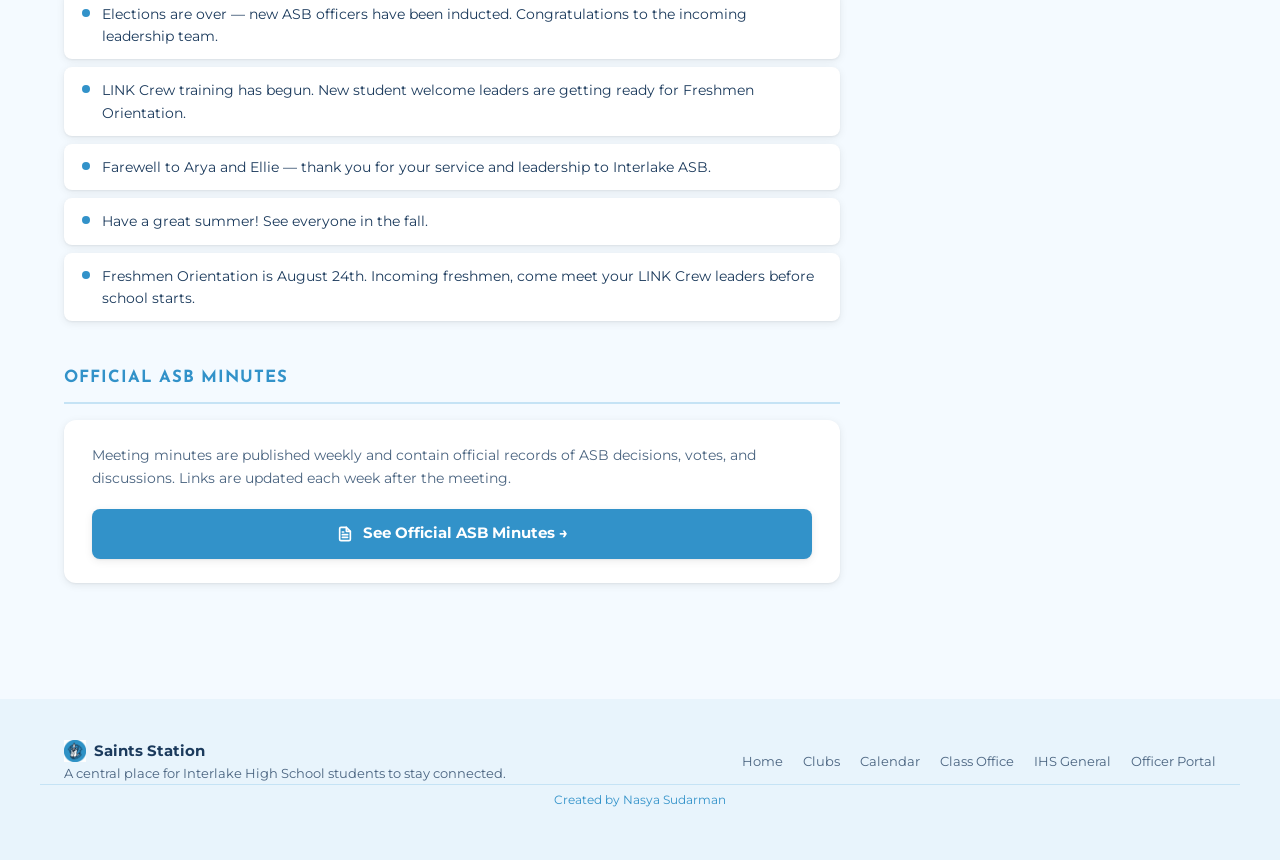
==== commit ae341464: "Revert "Add Spanish language toggle to all pages"" ====
--- a/asb.html
+++ b/asb.html
@@ -1,11 +1,10 @@
 <!DOCTYPE html>
-<html lang="en" data-lang="en">
+<html lang="en">
 <head>
   <meta charset="UTF-8">
   <meta name="viewport" content="width=device-width, initial-scale=1.0">
   <title>ASB — Saints Station</title>
   <link rel="stylesheet" href="style.css">
-  <script>(function(){var l=localStorage.getItem('ss-lang');if(l)document.documentElement.setAttribute('data-lang',l);})()</script>
   <style>
     .asb-hero { background: var(--primary-dark); padding: 48px 0 52px; }
     .asb-hero h1 { font-size: clamp(1.6rem, 4vw, 2.5rem); font-weight: 700; margin-bottom: 8px; }
@@ -110,10 +109,6 @@
         <span class="search-icon"><svg width="14" height="14" viewBox="0 0 24 24" fill="none" stroke="currentColor" stroke-width="2.5" stroke-linecap="round" stroke-linejoin="round"><circle cx="11" cy="11" r="8"/><line x1="21" y1="21" x2="16.65" y2="16.65"/></svg></span>
         <input type="text" id="navSearch" placeholder="Search…" autocomplete="off">
       </div>
-      <div class="navbar-lang-toggle">
-        <button class="nav-lang-btn" id="btnEN" onclick="setLang('en')">EN</button>
-        <button class="nav-lang-btn" id="btnES" onclick="setLang('es')">ES</button>
-      </div>
       <a href="submit.html" class="btn btn-accent" style="padding:7px 14px;font-size:.82rem;">+ Officer Portal</a>
     </div>
   </div>
@@ -124,10 +119,8 @@
     <div class="breadcrumb" style="margin-bottom:12px;">
       <a href="index.html">Home</a><span class="sep">›</span><span>ASB</span>
     </div>
-    <h1 class="en-only">Associated Student Body</h1>
-    <h1 class="es-only">Gobierno Estudiantil (ASB)</h1>
-    <p class="en-only">Student government representing every Interlake student — organizing events, fostering community, and being the voice of the Saints.</p>
-    <p class="es-only">El gobierno estudiantil que representa a todos los estudiantes de Interlake — organiza eventos, fomenta la comunidad y es la voz de los Saints.</p>
+    <h1>Associated Student Body</h1>
+    <p>Student government representing every Interlake student — organizing events, fostering community, and being the voice of the Saints.</p>
   </div>
 </div>
 
@@ -140,16 +133,14 @@
 
         <!-- What is ASB -->
         <div class="asb-section">
-          <div class="asb-section-title"><span class="en-only">What is ASB?</span><span class="es-only">¿Qué es el ASB?</span></div>
+          <div class="asb-section-title">What is ASB?</div>
           <div class="asb-info-card">
-            <p class="en-only">The Associated Student Body (ASB) is the official student government of Interlake High School. Elected by the student body, ASB officers work to represent all students, plan and run school events, promote school spirit, and serve as the primary link between students and school administration.</p>
-            <p class="es-only">El Gobierno Estudiantil (ASB) es el gobierno estudiantil oficial de Interlake High School. Elegidos por los estudiantes, los oficiales del ASB trabajan para representar a todos los alumnos, organizar eventos escolares, promover el espíritu escolar y ser el enlace principal entre los estudiantes y la administración.</p>
-            <p class="en-only">ASB oversees major school traditions including Homecoming, Spirit Week, dances, pep assemblies, and community service initiatives. Officers meet regularly to manage the student activities budget and coordinate with clubs, classes, and staff to make Interlake the best it can be.</p>
-            <p class="es-only">El ASB supervisa las principales tradiciones escolares como el Homecoming, la Semana del Espíritu, bailes, asambleas y proyectos de servicio comunitario. Los oficiales se reúnen regularmente para gestionar el presupuesto de actividades estudiantiles y coordinarse con clubes, clases y personal.</p>
+            <p>The Associated Student Body (ASB) is the official student government of Interlake High School. Elected by the student body, ASB officers work to represent all students, plan and run school events, promote school spirit, and serve as the primary link between students and school administration.</p>
+            <p>ASB oversees major school traditions including Homecoming, Spirit Week, dances, pep assemblies, and community service initiatives. Officers meet regularly to manage the student activities budget and coordinate with clubs, classes, and staff to make Interlake the best it can be.</p>
             <div class="asb-advisor-row">
               <div class="asb-advisor-icon">🏫</div>
               <div>
-                <div class="asb-advisor-label"><span class="en-only">ASB Advisor</span><span class="es-only">Asesor del ASB</span></div>
+                <div class="asb-advisor-label">ASB Advisor</div>
                 <div class="asb-advisor-name">Mr. VanDevanter</div>
               </div>
             </div>
@@ -158,58 +149,51 @@
 
         <!-- Leadership Photo -->
         <div class="asb-section">
-          <div class="asb-section-title"><span class="en-only">ASB Leadership</span><span class="es-only">Liderazgo del ASB</span></div>
+          <div class="asb-section-title">ASB Leadership</div>
           <div class="asb-photo-card">
             <div class="asb-photo-wrap">
               <svg width="48" height="48" viewBox="0 0 24 24" fill="none" stroke="currentColor" stroke-width="1.5" stroke-linecap="round" stroke-linejoin="round"><rect x="3" y="3" width="18" height="18" rx="2"/><circle cx="8.5" cy="8.5" r="1.5"/><polyline points="21 15 16 10 5 21"/></svg>
               <span style="font-size:.82rem;font-weight:600;">Leadership photo coming soon</span>
             </div>
-            <div class="asb-photo-caption"><span class="en-only">ASB Leadership Team — 2025–2026</span><span class="es-only">Equipo de Liderazgo ASB — 2025–2026</span></div>
+            <div class="asb-photo-caption">ASB Leadership Team — 2025–2026</div>
           </div>
         </div>
 
         <!-- ASB Announcements -->
         <div class="asb-section">
-          <div class="asb-section-title"><span class="en-only">ASB Announcements</span><span class="es-only">Anuncios del ASB</span></div>
+          <div class="asb-section-title">ASB Announcements</div>
           <ul class="asb-announce-list">
             <li class="asb-announce-item">
               <span class="asb-announce-bullet"></span>
-              <span class="en-only">Elections are over — new ASB officers have been inducted. Congratulations to the incoming leadership team.</span>
-              <span class="es-only">Las elecciones han concluido — los nuevos oficiales del ASB han sido investidos. Felicitaciones al nuevo equipo de liderazgo.</span>
-            </li>
-            <li class="asb-announce-item">
-              <span class="asb-announce-bullet"></span>
-              <span class="en-only">LINK Crew training has begun. New student welcome leaders are getting ready for Freshmen Orientation.</span>
-              <span class="es-only">El entrenamiento del LINK Crew ha comenzado. Los nuevos líderes de bienvenida se están preparando para la Orientación de Freshmen.</span>
-            </li>
-            <li class="asb-announce-item">
-              <span class="asb-announce-bullet"></span>
-              <span class="en-only">Farewell to Arya and Ellie — thank you for your service and leadership to Interlake ASB.</span>
-              <span class="es-only">Despedida a Arya y Ellie — gracias por su servicio y liderazgo al ASB de Interlake.</span>
-            </li>
-            <li class="asb-announce-item">
-              <span class="asb-announce-bullet"></span>
-              <span class="en-only">Have a great summer! See everyone in the fall.</span>
-              <span class="es-only">¡Que tengan un excelente verano! Nos vemos en el otoño.</span>
-            </li>
-            <li class="asb-announce-item">
-              <span class="asb-announce-bullet"></span>
-              <span class="en-only">Freshmen Orientation is August 24th. Incoming freshmen, come meet your LINK Crew leaders before school starts.</span>
-              <span class="es-only">La Orientación de Freshmen es el 24 de agosto. Futuros freshmen, vengan a conocer a sus líderes del LINK Crew antes de que empiece la escuela.</span>
+              <span>Elections are over — new ASB officers have been inducted. Congratulations to the incoming leadership team.</span>
+            </li>
+            <li class="asb-announce-item">
+              <span class="asb-announce-bullet"></span>
+              <span>LINK Crew training has begun. New student welcome leaders are getting ready for Freshmen Orientation.</span>
+            </li>
+            <li class="asb-announce-item">
+              <span class="asb-announce-bullet"></span>
+              <span>Farewell to Arya and Ellie — thank you for your service and leadership to Interlake ASB.</span>
+            </li>
+            <li class="asb-announce-item">
+              <span class="asb-announce-bullet"></span>
+              <span>Have a great summer! See everyone in the fall.</span>
+            </li>
+            <li class="asb-announce-item">
+              <span class="asb-announce-bullet"></span>
+              <span>Freshmen Orientation is August 24th. Incoming freshmen, come meet your LINK Crew leaders before school starts.</span>
             </li>
           </ul>
         </div>
 
         <!-- Official ASB Minutes -->
         <div class="asb-section">
-          <div class="asb-section-title"><span class="en-only">Official ASB Minutes</span><span class="es-only">Actas Oficiales del ASB</span></div>
+          <div class="asb-section-title">Official ASB Minutes</div>
           <div style="background:var(--card);border-radius:var(--radius);box-shadow:var(--shadow);padding:24px 28px;">
-            <p class="en-only" style="font-size:.88rem;color:var(--text-muted);margin-bottom:20px;line-height:1.6;">Meeting minutes are published weekly and contain official records of ASB decisions, votes, and discussions. Links are updated each week after the meeting.</p>
-            <p class="es-only" style="font-size:.88rem;color:var(--text-muted);margin-bottom:20px;line-height:1.6;">Las actas de las reuniones se publican semanalmente y contienen registros oficiales de las decisiones, votos y debates del ASB. Los enlaces se actualizan cada semana después de la reunión.</p>
+            <p style="font-size:.88rem;color:var(--text-muted);margin-bottom:20px;line-height:1.6;">Meeting minutes are published weekly and contain official records of ASB decisions, votes, and discussions. Links are updated each week after the meeting.</p>
             <a href="https://docs.google.com/document/d/1w1JzZxjG5OY0Qg-T5gmEMZqiw1ZWYQ1a/edit?rtpof=true&sd=true&tab=t.0" target="_blank" rel="noopener" class="asb-minutes-btn">
               <svg width="16" height="16" viewBox="0 0 24 24" fill="none" stroke="currentColor" stroke-width="2.5" stroke-linecap="round" stroke-linejoin="round"><path d="M14 2H6a2 2 0 0 0-2 2v16a2 2 0 0 0 2 2h12a2 2 0 0 0 2-2V8z"/><polyline points="14 2 14 8 20 8"/><line x1="16" y1="13" x2="8" y2="13"/><line x1="16" y1="17" x2="8" y2="17"/><polyline points="10 9 9 9 8 9"/></svg>
-              <span class="en-only">See Official ASB Minutes →</span>
-              <span class="es-only">Ver Actas Oficiales del ASB →</span>
+              See Official ASB Minutes →
             </a>
           </div>
         </div>
@@ -221,10 +205,10 @@
 
         <!-- Homecoming -->
         <div class="asb-homecoming-card">
-          <div class="asb-homecoming-label"><span class="en-only">🏈 School Event</span><span class="es-only">🏈 Evento Escolar</span></div>
+          <div class="asb-homecoming-label">🏈 School Event</div>
           <div class="asb-homecoming-title">Homecoming</div>
-          <div class="asb-homecoming-sub"><span class="en-only">COMING: FALL 2026</span><span class="es-only">PRÓXIMAMENTE: OTOÑO 2026</span></div>
-          <div style="margin-top:16px;font-size:.78rem;opacity:.65;line-height:1.55;"><span class="en-only">Date, theme, and ticket info will be announced closer to fall. Stay tuned!</span><span class="es-only">La fecha, el tema y la información sobre boletos se anunciarán más cerca del otoño. ¡Estén atentos!</span></div>
+          <div class="asb-homecoming-sub">COMING: FALL 2026</div>
+          <div style="margin-top:16px;font-size:.78rem;opacity:.65;line-height:1.55;">Date, theme, and ticket info will be announced closer to fall. Stay tuned!</div>
         </div>
 
       </div>
@@ -236,8 +220,7 @@
   <div class="container footer-inner">
     <div>
       <div class="footer-brand" style="display:flex;align-items:center;gap:8px;"><img src="images/interlakelogo.jpg" alt="Interlake Hub" style="width:22px;height:22px;"> Saints Station</div>
-      <p class="en-only">A central place for Interlake High School students to stay connected.</p>
-      <p class="es-only">Un lugar central para que los estudiantes de Interlake se mantengan conectados.</p>
+      <p>A central place for Interlake High School students to stay connected.</p>
     </div>
     <div class="footer-links">
       <a href="index.html">Home</a>
@@ -253,21 +236,6 @@
 
 <script src="data.js"></script>
 <script>
-function setLang(lang) {
-  document.documentElement.setAttribute("data-lang", lang);
-  var en = document.getElementById("btnEN"), es = document.getElementById("btnES");
-  if (en) en.classList.toggle("active", lang === "en");
-  if (es) es.classList.toggle("active", lang === "es");
-  localStorage.setItem("ss-lang", lang);
-  if (typeof window._pageRender === "function") window._pageRender();
-}
-(function() {
-  var saved = localStorage.getItem("ss-lang") || "en";
-  var en = document.getElementById("btnEN"), es = document.getElementById("btnES");
-  if (en) en.classList.toggle("active", saved === "en");
-  if (es) es.classList.toggle("active", saved === "es");
-})();
-
 document.getElementById("navSearch").addEventListener("keydown", e => {
   if (e.key === "Enter") {
     const q = e.target.value.trim();
--- a/style.css
+++ b/style.css
@@ -1172,10 +1172,3 @@
 .login-error.show { display: block; }
 .login-footer { padding: 0 28px 24px; }
 .login-note { font-size: .75rem; color: var(--text-muted); text-align: center; margin-top: 12px; }
-
-/* ── Language toggle ──────────────────────────────────────────────────────── */
-[data-lang="es"] .en-only { display: none !important; }
-[data-lang="en"] .es-only { display: none !important; }
-.navbar-lang-toggle { display: inline-flex; border: 1.5px solid var(--border); border-radius: 20px; overflow: hidden; flex-shrink: 0; }
-.nav-lang-btn { padding: 5px 10px; font-size: .72rem; font-weight: 700; background: transparent; color: var(--text-muted); cursor: pointer; border: none; font-family: var(--font); transition: background .15s, color .15s; }
-.nav-lang-btn.active { background: var(--primary); color: #fff; }
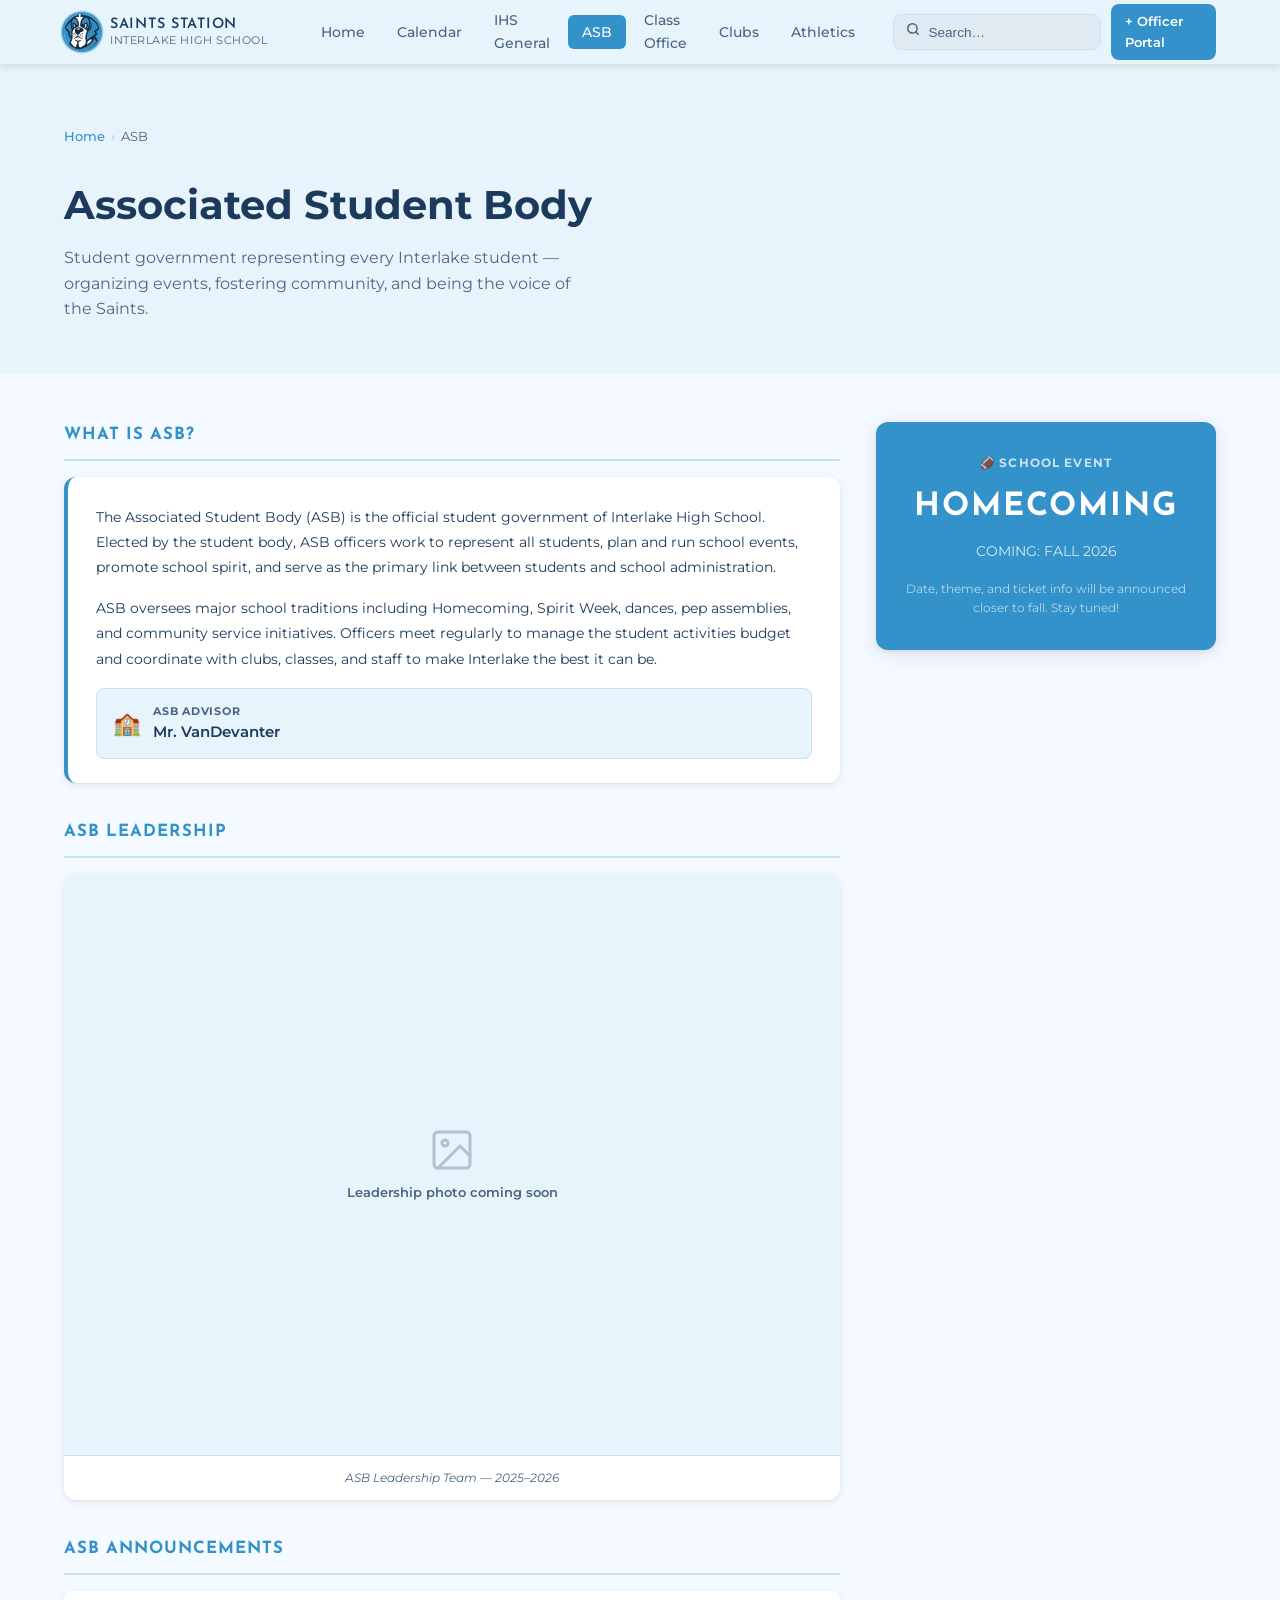
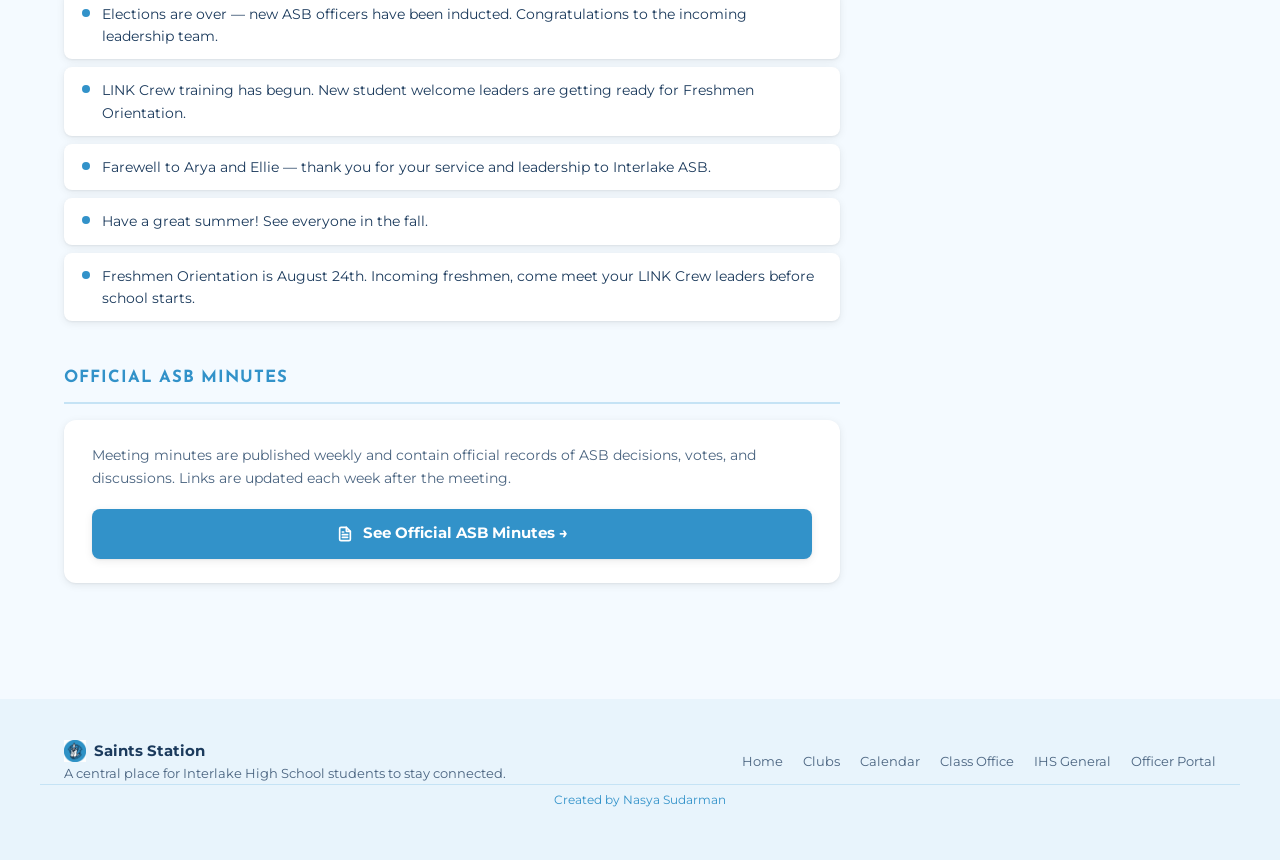
==== commit 085a4070: "Add Athletics page and navbar link to all pages - Add athletics.html with Upcoming Games, Athlete of" ====
--- a/asb.html
+++ b/asb.html
@@ -103,6 +103,7 @@
       <a href="asb.html" class="nav-link active">ASB</a>
       <a href="classoffice.html" class="nav-link">Class Office</a>
       <a href="clubs.html" class="nav-link">Clubs</a>
+      <a href="athletics.html" class="nav-link">Athletics</a>
     </nav>
     <div class="navbar-actions">
       <div class="nav-search">
